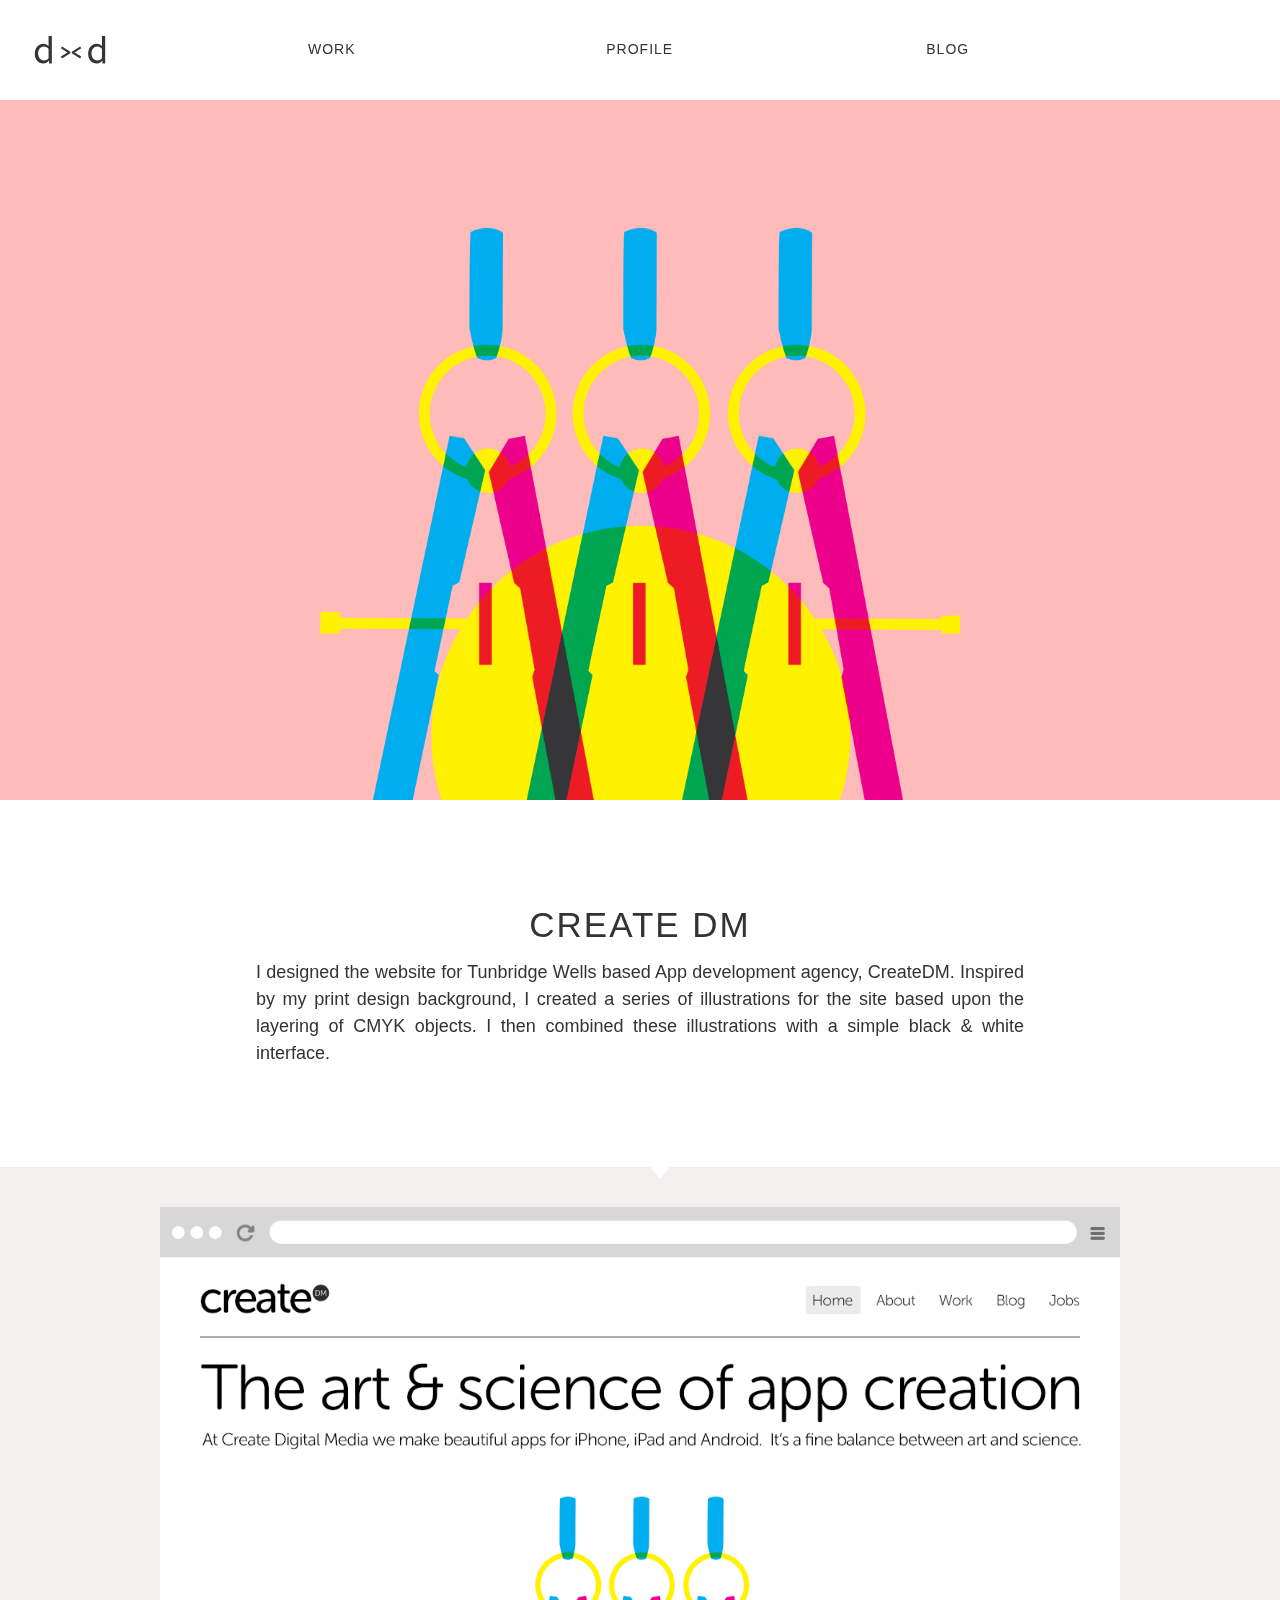
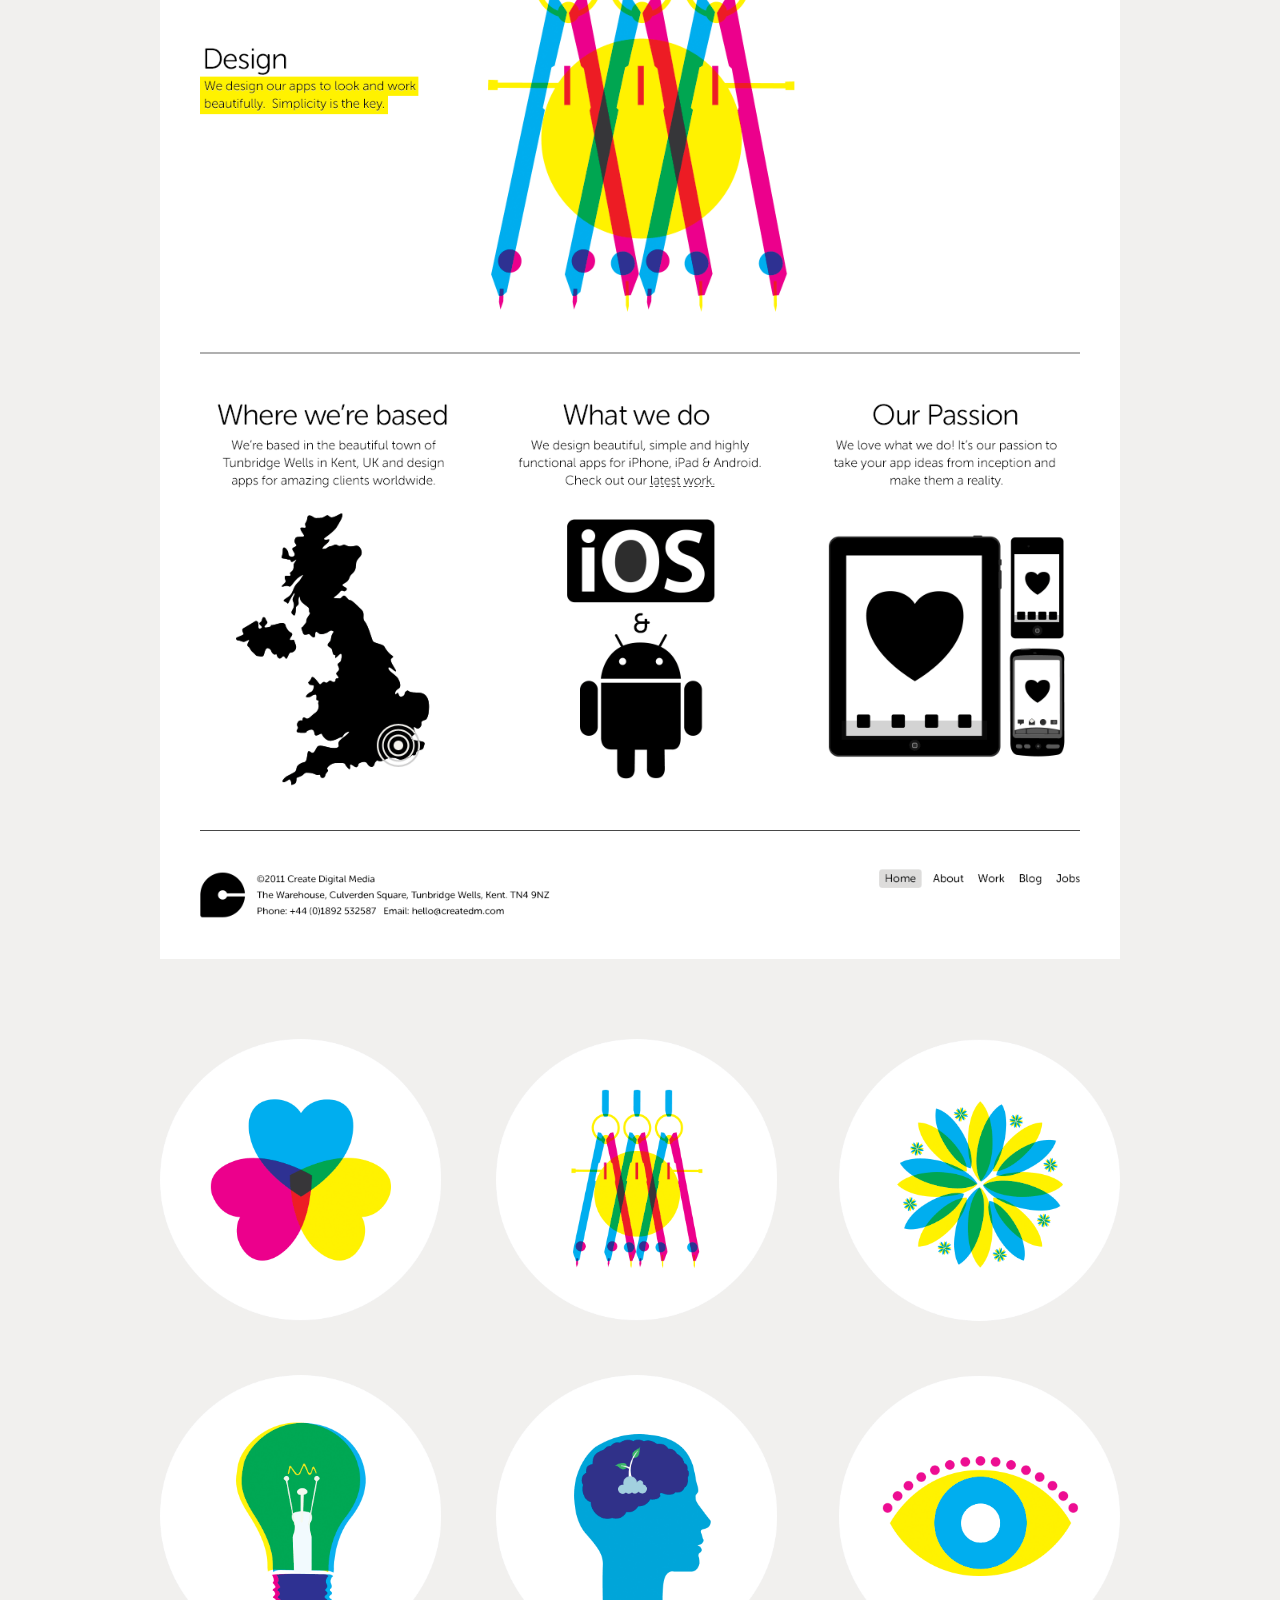
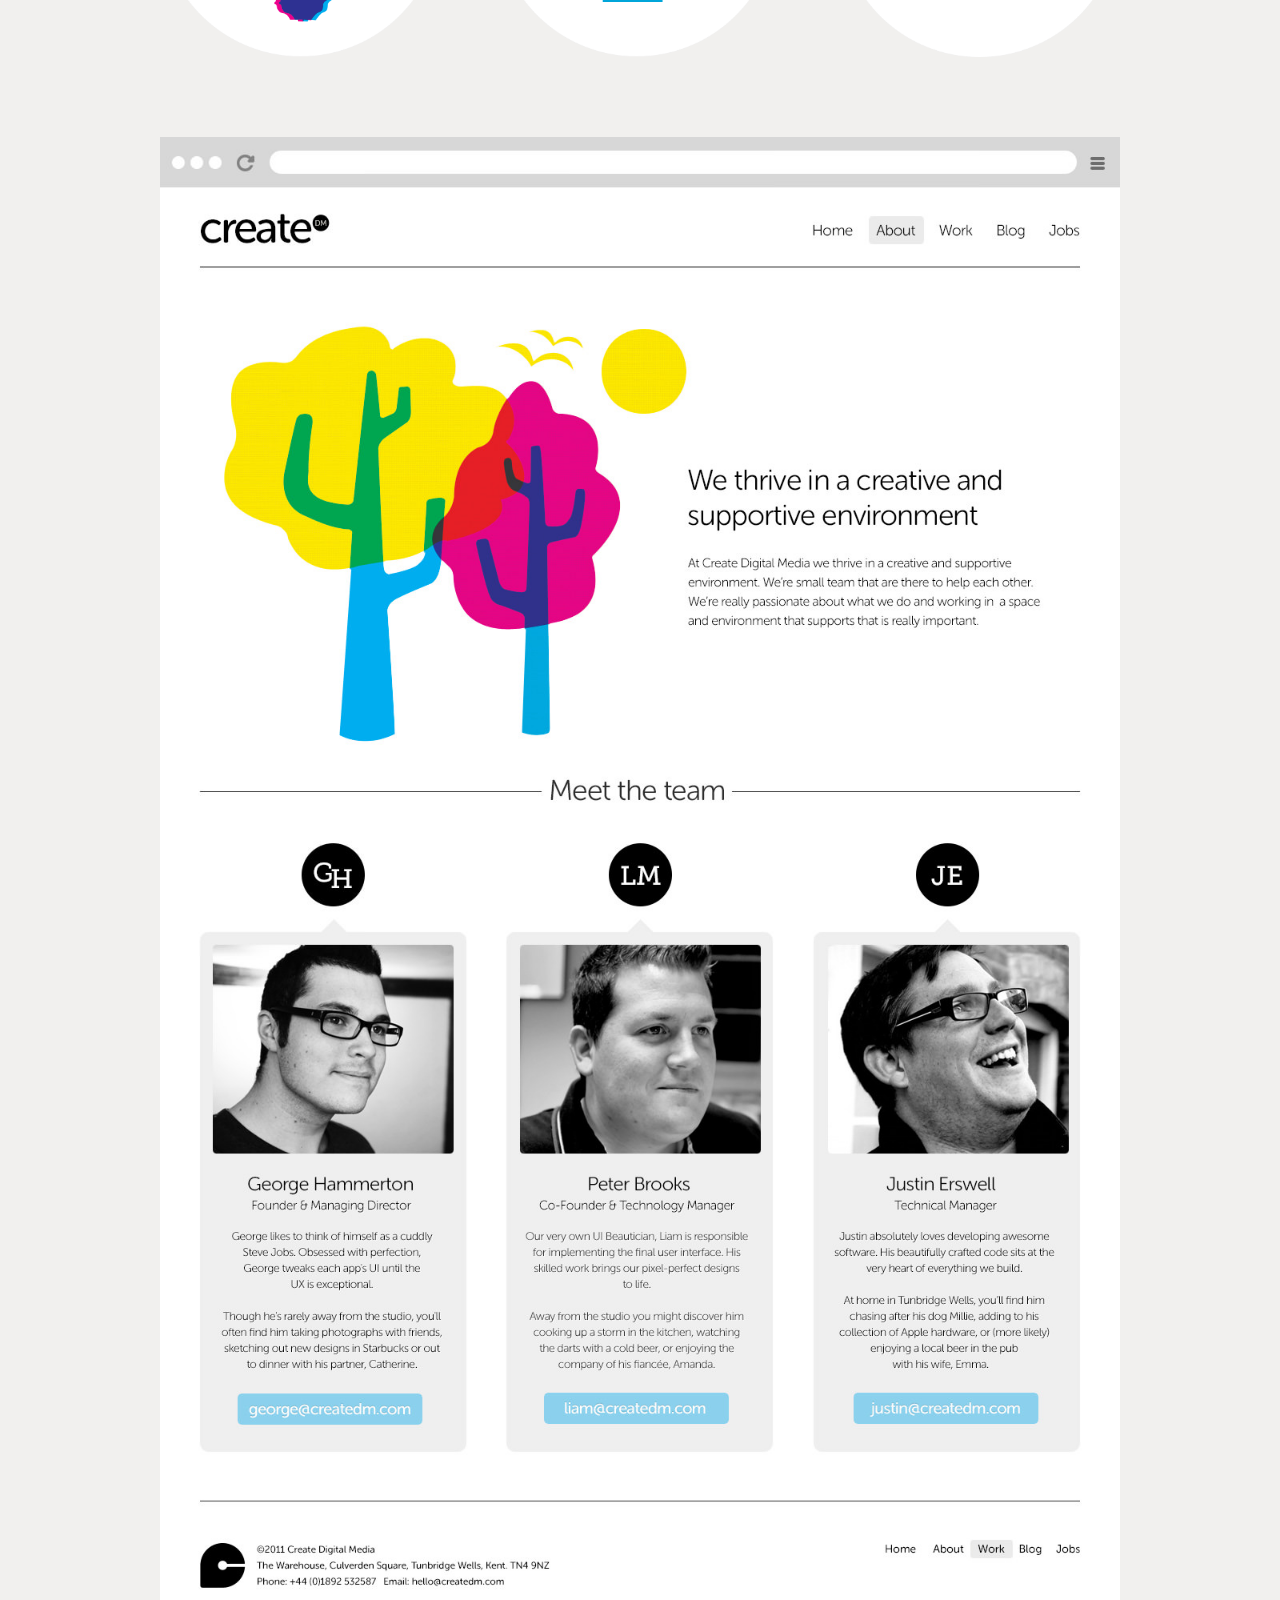
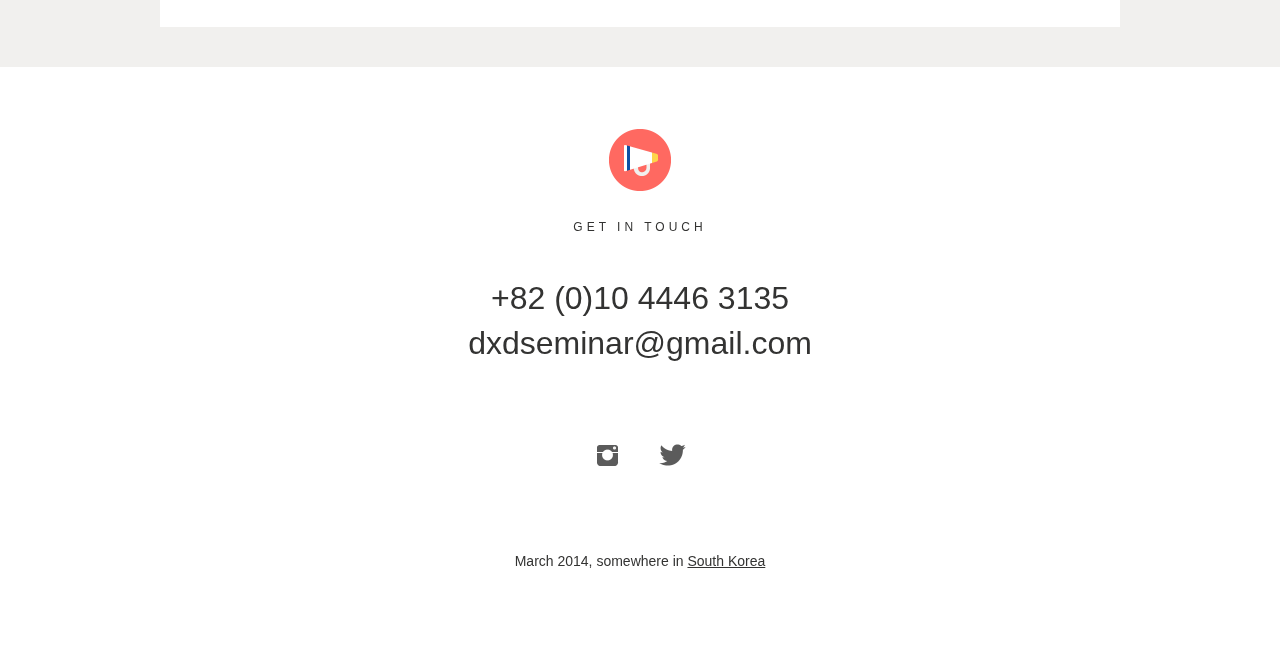
==== detail.html @ a5a064b5 "디테일 페이지, 사이드메뉴 오픈 상태에서 스크롤되는 문제해결" ====
<!DOCTYPE html>
<!--[if lt IE 7]>
<html class="no-js lt-ie9 lt-ie8 lt-ie7">
<![endif]-->
<!--[if IE 7]>
<html class="no-js lt-ie9 lt-ie8">
<![endif]-->
<!--[if IE 8]>
<html class="no-js lt-ie9">
<![endif]-->
<!--[if gt IE 8]><!-->
<html class="no-js">
<!--<![endif]-->
<head>
    <meta charset="utf-8">
    <meta http-equiv="X-UA-Compatible" content="IE=edge">
    <title>dxd - example</title>
    <meta name="description" content="dxd 세미나에서 제공하는 예제"/>
    <meta name="viewport" content="width=device-width, initial-scale=1">

    <!-- Place favicon.ico and apple-touch-icon.png in the root directory -->

    <link rel="stylesheet" href="css/normalize.css">
    <link rel="stylesheet" href="css/reset.css">
    <link rel="stylesheet" href="css/main.css">
    <script src="js/vendor/modernizr-2.6.2.min.js"></script>
</head>
<body id="show-aside">
<!--[if lt IE 7]>
<p class="browsehappy">You are using an <strong>outdated</strong> browser.
    Please <a href="http://browsehappy.com/">upgrade your browser</a> to improve your experience.</p>
<![endif]-->

<aside class="x-major">
    <ul>
        <li class="x-align-middle">
            <a href="index.html" class="x-align-block">home</a>
        </li>
        <li class="x-align-middle">
            <a href="index.html#x-work" class="x-align-block">work</a>
        </li>
        <li class="x-align-middle">
            <a href="index.html#x-profile" class="x-align-block">profile</a>
        </li>
        <li class="x-align-middle">
            <a href="https://www.facebook.com/dxdseminar" target="_blank" class="x-align-block">blog</a>
        </li>
    </ul>
</aside>

<main class="x-major">
    <a href="#hide-aside" class="x-hide-aside"></a>
    <!-- Lier, 2014. 6. 24. 오전 11:55
        어플리케이에서 최상단 레벨의 네비게이션(WORK, PROFILE, JOURNAL)과 로고를 포함하고 있는 메이저 헤더입니다.
        네비게이션이 컴퓨터와 모바일 환경에서 크게 서로다른 형태를 가지고 있으므로 초기에 분할하는 것이 옳다고 판단하여
        x-com, x-mobile 클래스로 두 조건을 분기하여 각각 구성하였습니다.
    -->
    <header class="x-major x-bg-white">
        <!-- Lier, 2014. 6. 24. 오후 12:01
            -------------------------------
            LOGO | WORK | PROFILE | JOURNAL
            -------------------------------
        -->
        <div class="x-com">
            <h1 class="x-logo-wrap">
                <a href="index.html" class="x-icon x-logo ir">home</a>
            </h1>
            <nav>
                <ul class="clearfix">
                    <li class="x-align-middle">
                        <a href="index.html#x-work" class="x-align-block">work</a>
                    </li>
                    <li class="x-align-middle">
                        <a href="index.html#x-profile" class="x-align-block">profile</a>
                    </li>
                    <li class="x-align-middle">
                        <a href="https://www.facebook.com/dxdseminar" target="_blank" class="x-align-block">blog</a>
                    </li>
                </ul>
            </nav>
        </div>
        <!-- Lier, 2014. 6. 24. 오후 12:01
            ------------------------
                       LOGO
             ------------------------
             WORK | PROFILE | JOURNAL
        -->
        <div class="x-mobile">
            <h1 class="x-logo-wrap">
                <a href="index.html#show-aside" class="x-icon x-logo ir"></a>
            </h1>
            <nav>
                <ul class="clearfix">
                    <li class="x-align-middle">
                        <a href="index.html#x-work" class="x-align-block">work</a>
                    </li>
                    <li class="x-align-middle">
                        <a href="index.html#x-profile" class="x-align-block">profile</a>
                    </li>
                    <li class="x-align-middle">
                        <a href="https://www.facebook.com/dxdseminar" target="_blank" class="x-align-block">blog</a>
                    </li>
                </ul>
            </nav>
        </div>
    </header>

    <section class="x-major x-work-detail">
        <header class="x-bg-white">
            <div class="x-identity x-bg-pink">
                <img src="img/1.gif"/>
            </div>
            <dl>
                <dt>
                    create dm
                </dt>
                <dd>
                    I designed the website for Tunbridge Wells based App development agency, CreateDM. Inspired by my
                    print
                    design background, I created a series of illustrations for the site based upon the layering of CMYK
                    objects. I then combined these illustrations with a simple black & white interface.
                </dd>
            </dl>
        </header>
        <article class="x-bg-silver">
            <i class="x-arrow"></i>
            <ul>
                <li>
                    <img src="img/2.gif"/>
                </li>
                <li>
                    <img src="img/3.gif"/>
                </li>
                <li>
                    <img src="img/4.jpg"/>
                </li>
            </ul>
        </article>
    </section>

    <!-- Lier, 2014. 6. 24. 오전 11:56
        작성자의 연락처 또는 소셜서비스 등의 정보를 담고 있는 메이저 푸터입니다.
    -->
    <footer class="x-major x-bg-white">
        <div class="x-container">
            <h2 class="x-symbol">
                <i class="x-icon"></i>
                <div class="x-title">get in touch</div>
            </h2>
            <address>
                <ul>
                    <li>
                        <div>+82 (0)10 4446 3135</div>
                        <div>dxdseminar@gmail.com</div>
                    </li>
                    <li>
                        <a href="https://www.facebook.com/dxdseminar" target="_blank">
                            <i class="x-icon x-twitter"></i>
                        </a>
                        <a href="http://instagram.com/dxd_seminar" target="_blank">
                            <i class="x-icon x-instagram"></i>
                        </a>
                    </li>
                    <li>March 2014, somewhere in <u>South Korea</u></li>
                </ul>
            </address>
        </div>
    </footer>
</main>

<script src="//ajax.googleapis.com/ajax/libs/jquery/1.10.2/jquery.min.js"></script>
<script>window.jQuery || document.write('<script src="js/vendor/jquery-1.10.2.min.js"><\/script>')</script>
<script src="js/plugins.js"></script>
<script src="js/main.js"></script>

<!-- Google Analytics: change UA-XXXXX-X to be your site's ID. -->
<script>
    (function (b, o, i, l, e, r) {
        b.GoogleAnalyticsObject = l;
        b[l] || (b[l] =
                function () {
                    (b[l].q = b[l].q || []).push(arguments)
                });
        b[l].l = +new Date;
        e = o.createElement(i);
        r = o.getElementsByTagName(i)[0];
        e.src = '//www.google-analytics.com/analytics.js';
        r.parentNode.insertBefore(e, r)
    }(window, document, 'script', 'ga'));
    ga('create', 'UA-XXXXX-X');
    ga('send', 'pageview');
</script>
</body>
</html>
---- css/main.css ----
/*! HTML5 Boilerplate v4.3.0 | MIT License | http://h5bp.com/ */

/*
 * What follows is the result of much research on cross-browser styling.
 * Credit left inline and big thanks to Nicolas Gallagher, Jonathan Neal,
 * Kroc Camen, and the H5BP dev community and team.
 */

/* ==========================================================================
   Base styles: opinionated defaults
   ========================================================================== */

html,
button,
input,
select,
textarea {
    color: #222;
}

html {
    font-size: 1em;
    line-height: 1.4;
}

/*
 * Remove text-shadow in selection highlight: h5bp.com/i
 * These selection rule sets have to be separate.
 * Customize the background color to match your design.
 */

::-moz-selection {
    background: #b3d4fc;
    text-shadow: none;
}

::selection {
    background: #b3d4fc;
    text-shadow: none;
}

/*
 * A better looking default horizontal rule
 */

hr {
    display: block;
    height: 1px;
    border: 0;
    border-top: 1px solid #ccc;
    margin: 1em 0;
    padding: 0;
}

/*
 * Remove the gap between images, videos, audio and canvas and the bottom of
 * their containers: h5bp.com/i/440
 */

audio,
canvas,
img,
video {
    vertical-align: middle;
}

/*
 * Remove default fieldset styles.
 */

fieldset {
    border: 0;
    margin: 0;
    padding: 0;
}

/*
 * Allow only vertical resizing of textareas.
 */

textarea {
    resize: vertical;
}

/* ==========================================================================
   Browse Happy prompt
   ========================================================================== */

.browsehappy {
    margin: 0.2em 0;
    background: #ccc;
    color: #000;
    padding: 0.2em 0;
}

/* Lier, 2014. 6. 20. 오전 12:02 ==============================================
    기본 설정
   ========================================================================== */

/* a 요소는 기본적으로 href 속성이 존재할 경우 밑줄이 나타나도록 되어있습니다. 해당 어플리케이션에서는
   전역적으로 링크에 밑줄을 사용하지 않기 때문에 제거합니다. - Lier, 2014. 6. 23. 오후 5:19 */

a {
    text-decoration: none;
}

/* body 요소는 브라우저 화면에 보이는 모든 요소들의 부모이므로 이곳에 등록된 스타일들은 하위요소에서 새로
   정의하지 않을 경우 기본적으로 사용될 수 있습니다. 모든 시각적으로 드러나는 요소들에 기본값을 지정하고
   싶다면 body 요소에 등록하세요. - Lier, 2014. 6. 23. 오후 5:21 */

body {
    color: rgba(51, 51, 50, 1);
    font-family: Helvetica, Helvetica Neue, Arial, sans-serif;
    font-size: 14px;
    word-wrap: break-word;
}

/* Lier, 2014. 6. 20. 오전 12:02 ==============================================
    주요 요소들
   ========================================================================== */

/* 해당 어플리케이션에서는 모바일과 컴퓨터에서 서로 판이하게 다른 형태를 x-com, x-mobile 클래스로 구분하고
   있습니다. x-com 클래스를 숨기는 이유는 해당 어플리케이션은 모바일 퍼스트 형태로 만들어지기 때문에 컴퓨터에서
   보여질 수 있는 요소를 우선 차단하여 숨깁니다. - Lier, 2014. 6. 23. 오후 5:07 */

.x-com {
    display: none;
}

.x-mobile {
    display: block;
}

/* 어플리케이션 내에서 사용되는 주요 배경 색상과 그에 걸맞는 텍스트 색상을 클래스 형태로 작성합니다. 이와같이
   코드 내에서 지속적으로 동일하게 나오는 스타일들은 클래스로 묶어두는 것이 편리합니다. - Lier, 2014. 6. 23. 오후 5:05 */

.x-bg-white {
    color: rgba(51, 51, 50, 1);
    background-color: white;
}

.x-bg-silver {
    color: rgba(51, 51, 50, 1);
    background-color: rgb(241, 240, 238);
}

.x-bg-blue {
    color: white;
    background-color: rgba(19, 82, 162, 1);
}

.x-bg-pink {
    background-color: rgba(255, 187, 185, 1);
}

/* 아이콘을 구성하는데 필요한 기본적인 스타일을 지정합니다. - Lier, 2014. 6. 24. 오후 12:21 */

.x-icon {
    display: inline-block;
    background-repeat: no-repeat;
    background-position: center;
    background-size: cover;
}

/* x-align-middle 클래스는 vertical-align 속성이 블럭요소에서도 정상적으로 동작할 수 있도록 돕습니다.
   우선 수직으로 가운데 정렬하고 싶은 요소의 부모에 x-align-middle 클래스를 삽입하고 정렬이 필요한 요소에
   x-align-block 클래스를 삽입합니다. 작동원리는 블럭요소의 :before 영역을 인라인요소의 :before 영역과
   동일하게 맞추는 방식입니다. - Lier, 2014. 6. 20. 오전 1:03 */

.x-align-middle {
    display: inline-block;
}

.x-align-middle:before {
    width: 0;
    height: 100%;
    content: '';
    vertical-align: middle;
    display: inline-block;
    margin-left: -0.25em;
}

.x-align-block {
    display: inline-block;
    vertical-align: middle;
}

/* Lier, 2014. 6. 20. 오전 12:02 ==============================================
   메이저 헤더
   ========================================================================== */

/* 로고나 메뉴 스타일과 같이 메이저 헤더에서 웹과 모바일의 구분없이 공통적으로 사용될 수 있는 스타일들을
   우선적으로 지정합니다. - Lier, 2014. 6. 20. 오후 3:05 */

header.x-major .x-logo-wrap,
header.x-major nav ul li {
    text-align: center;
}

header.x-major .x-logo-wrap .x-logo.x-icon {
    width: 100px;
    height: 100px;
    background-image: url("logo.svg");
}

header.x-major nav ul li {
    float: left;
    width: 33.3%;
}

/* 지정된 transition 속성은 다른 스테이트에서 현재 스테이트로 넘어오는 시점에서 실행됩니다. 무슨 말인지
   모르겠다면 일단 아래의 두 값을 바꿔보면서 마우스를 올렸다 내려보세요. - Lier, 2014. 6. 23. 오후 6:52 */

header.x-major nav ul li a {
    color: rgba(51, 51, 50, 1);
    letter-spacing: 1px;
    text-transform: uppercase;
    transition: all 0.3s ease-in;
}

header.x-major nav ul li a:hover {
    color: rgba(51, 51, 50, 0.4);
    transition: all 0.2s ease-out;
}

/* 메이저 헤더의 속성을 분기하여 컴퓨터 브라우저에서 보여지는 상황에서의 스타일을 지정합니다. 부모요소 중에
   x-com 클래스가 존재하는 요소에 대해서만 아래의 스타일이 적용됩니다. - Lier, 2014. 6. 20. 오후 3:05 */

header.x-major .x-com .x-logo-wrap {
    left: 20px;
    position: fixed;
    z-index: 1;
}

header.x-major .x-com nav {
    height: 100px;
    max-width: 925px;
    margin: 0 auto;
}

header.x-major .x-com nav ul,
header.x-major .x-com nav ul li {
    height: inherit;
}

/* 메이저 헤더의 속성을 분기하여 모바일 브라우저에서 보여지는 상황에서의 스타일을 지정합니다. 부모요소 중에
   x-mobile 클래스가 존재하는 요소에 대해서만 아래의 스타일이 적용됩니다. - Lier, 2014. 6. 23. 오후 7:01 */

header.x-major .x-mobile .x-logo-wrap {
    border-bottom: 1px solid rgba(0, 0, 0, 0.05)
}

header.x-major .x-mobile nav ul li {
    height: 50px;
}

header.x-major .x-mobile nav ul li a {
    font-size: 11px;
}

/* Lier, 2014. 6. 24. 오후 12:13 ==============================================
   메이저 섹션 >> 큐레이션
   ========================================================================== */

/* 섹션 내부에서 공통적으로 사용되는 요소들의 스타일을 지정합니다. - Lier, 2014. 6. 24. 오후 12:24 */

section.x-major .x-container {
    padding: 20px;
}

section.x-major .x-symbol,
section.x-major .x-link-wrap {
    text-align: center;
}

section.x-major .x-symbol .x-title {
    font-size: 12px;
    font-weight: normal;
    letter-spacing: 4px;
    text-transform: uppercase;
}

section.x-major .x-symbol .x-icon {
    width: 106px;
    height: 106px;
}

section.x-major .x-link-wrap {
    height: 90px;
}

section.x-major .x-link-wrap a {
    width: 224px;
    display: inline-block;
    padding: 20px 0;
    color: rgba(51, 51, 50, 1);
    text-transform: uppercase;
    border: 1px solid rgba(51, 51, 51, 1);
    background: transparent;
    box-shadow: 4px 4px 0px 0px rgba(51, 51, 50, 1);
    transition: all 0.1s cubic-bezier(0, 0, 0.25, 1);
}

section.x-major .x-link-wrap a:hover {
    margin: 4px 0 0 4px;
    border: 1px solid rgba(51, 51, 50, 0.5);
    box-shadow: 0px 0px 0px 0px rgba(51, 51, 50, 1);
    opacity: 0.5;
    transition: all 0.1s cubic-bezier(0, 0, 0.25, 1);
}

section.x-major .x-bg-blue .x-link-wrap a {
    color: rgba(255, 255, 255, 1);
    border: 1px solid rgba(255, 255, 255, 1);
    box-shadow: 4px 4px 0px 0px rgba(255, 255, 255, 1);
}

section.x-major .x-bg-blue .x-link-wrap a:hover {
    box-shadow: 0px 0px 0px 0px rgba(255, 255, 255, 1);
}

/* x-profile 클래스로 분기되는 article 요소와 그 하위 요소들의 스타일을 지정합니다. - Lier, 2014. 6. 24. 오후 12:24 */

section.x-major article#x-profile .x-symbol .x-icon {
    background-image: url('symbol-profile.svg');
}

section.x-major article#x-profile .x-margin {
    max-width: 600px;
    margin: 0 auto;
}

section.x-major article#x-profile .x-text,
section.x-major article#x-profile .x-ps,
section.x-major .x-link-wrap {
    margin-top: 40px;
}

section.x-major article#x-profile .x-text {
    font-size: 24px;
}

section.x-major article#x-profile .x-ps {
    font-weight: 300;
}

/* x-work 클래스로 분기되는 article 요소와 그 하위 요소들의 스타일을 지정합니다. - Lier, 2014. 6. 24. 오후 12:58 */

section.x-major article#x-work .x-symbol .x-icon {
    background-image: url('symbol-work.svg');
}

section.x-major article#x-work ul {
    margin-top: 40px;
}

section.x-major article#x-work ul li {
    padding: 5px;
    position: relative;
    box-sizing: border-box;
}

/* 반응형 웹에서 이미지 사이즈가 브라우저 크기에 따라 비율에 맞춰 자유자재로 변하게 하기 위해서는 아래와 같은
   스타일 정의가 필요합니다. - Lier, 2014. 6. 23. 오후 5:26 */

section.x-major article#x-work ul li img {
    width: 100%;
    height: 100%;
}

section.x-major article#x-work ul li .x-info-wrap {
    top: 0;
    left: 0;
    width: 100%;
    height: 100%;
    position: absolute;
    color: rgba(51, 51, 50, 1);
    text-align: center;
    background-color: rgba(255, 255, 255, 0.8);
    opacity: 0;
    transition: all 0.2s linear;
}

section.x-major article#x-work ul li:hover .x-info-wrap {
    opacity: 1;
    transition: all 0.2s linear;
}

section.x-major article#x-work ul li .x-info-wrap .x-info h1 {
    font-size: 16px;
    font-weight: normal;
}

section.x-major article#x-work ul li .x-info-wrap .x-info .x-circle {
    width: 8px;
    height: 8px;
    margin: 4px auto 6px auto;
    border-radius: 100%;
    border: 3px solid rgba(51, 51, 50, 1);
}

section.x-major article#x-work ul li .x-info-wrap .x-info .x-tags {
    font-size: 14px;
    font-weight: 300;
}

/* Lier, 2014. 6. 28. 오후 6:03 ==============================================
   메이저 섹션 >> 디테일
   ========================================================================== */

section.x-major.x-work-detail > header .x-identity {
    padding-top: 10%;
    text-align: center;
}

section.x-major.x-work-detail header .x-identity img {
    width: 50%;
    max-width: 640px;
}

section.x-major.x-work-detail header dl {
    padding: 20px;
    margin: 0 auto;
    text-align: center;
}

section.x-major.x-work-detail header dl dt {
    padding: 0 0 10px 0;
    font-size: 20px;
    font-weight: 300;
    letter-spacing: 2px;
    text-transform: uppercase;
}

section.x-major.x-work-detail header dl dd {
    font-size: 13px;
    line-height: 1.5;
    text-align: justify;
}

section.x-major.x-work-detail article {
    position: relative;
    text-align: center;
}

section.x-major.x-work-detail article .x-arrow {
    top: 0;
    left: 50%;
    width: 0;
    height: 0;
    margin-left: 10px;
    position: absolute;
    border-style: solid;
    border-width: 12px 10px 0 10px;
    border-color: white transparent transparent transparent;
}

section.x-major.x-work-detail article ul li {
    padding: 40px 20px;
}

section.x-major.x-work-detail article ul li img {
    width: 100%;
    max-width: 960px;
}

/* Lier, 2014. 6. 20. 오전 12:02 ==============================================
   메이저 푸터
   ========================================================================== */

footer.x-major {
    float: left;
    width: 100%;
    padding: 40px 0;
}

/* 메이저 푸터의 심볼마크 스타일을 지정합니다. 본문 컨테이너의 심볼마크와 동일한 스타일을 가지고 있지만 서로
   분리하여 관리하는 것이 유지보수에 좋습니다. - Lier, 2014. 6. 24. 오전 11:36 */

footer.x-major .x-symbol {
    display: block;
    margin-bottom: 40px;
    text-align: center;
}

footer.x-major .x-symbol .x-title {
    font-size: 12px;
    font-weight: normal;
    letter-spacing: 4px;
    text-transform: uppercase;
}

footer.x-major .x-symbol .x-icon {
    width: 106px;
    height: 106px;
    background-image: url('ico_contant@2x.png');
}

/* 메이저 푸터의 작성자 정보를 표현할 스타일일 지정합니다. - Lier, 2014. 6. 24. 오전 11:43 */

footer.x-major address ul li {
    text-align: center;
    font-style: normal;
    margin-bottom: 60px;
}

footer.x-major address ul li:first-child {
    font-size: 32px;
}

footer.x-major address ul li:last-child {
    font-size: 14px;
    font-weight: 300;
}

/* 아이콘 버튼을 스프라이트를 활용하여 배치합니다. 이미지 스프라이트를 활용하면 서버에 자원을 요청하는
   횟수가 줄어 좀 더 빠른 속도로 로딩이 가능하고 유지보수에 좋습니다. - Lier, 2014. 6. 24. 오전 11:48 */

footer.x-major address ul li .x-twitter,
footer.x-major address ul li .x-instagram {
    width: 61px;
    height: 61px;
    background-image: url("ico_social@2x.png");
    background-size: 122px 61px;
    opacity: 0.8;
    transition: all 0.2s ease-in;
}

footer.x-major address ul li .x-twitter:hover,
footer.x-major address ul li .x-instagram:hover {
    opacity: 1;
    transition: all 0.3s ease-in;
}

footer.x-major address ul li .x-twitter {
    background-position: left;
}

footer.x-major address ul li .x-instagram {
    background-position: right;
}

/* Lier, 2014. 6. 24. 오후 2:30 ==============================================
   메이저 사이드
   ========================================================================== */

body#show-aside aside.x-major {
    width: 70%;
    height: 100%;
    position: fixed;
    background-color: rgba(51, 51, 50, 1);
}

body#show-aside aside.x-major ul li {
    width: 100%;
    height: 100px;
    text-align: center;
    border-bottom: 1px solid rgba(255, 255, 255, 0.3);
}

body#show-aside aside.x-major ul li a {
    color: white;
    text-transform: uppercase;
}

/* aside 요소를 효과적으로 표현하기 위해 main 요소를 사용합니다. 기본적으로는 비주얼적으로 아무런 영향을
   주지 않지만 aside 요소가 활성화 되었을 때를 대비하여 이벤트를 등록해둡니다. - Lier, 2014. 6. 24. 오후 4:07 */

body#show-aside main.x-major {
    left: 0;
    position: relative;
    transition: all 0.5s ease;
}

body#show-aside main.x-major .x-hide-aside {
    right: 0;
    width: 100%;
    height: 100%;
    position: fixed;
    background-color: rgba(0, 0, 0, 0.3);
    opacity: 0;
    z-index: -1;
    transition: all 0.5s ease;
}

/* 로고를 클릭했을 때 각 요소에서 발생하는 이벤트들을 정의합니다. 우선 main 요소를 aside 요소의 크기만큼
   좌측으로 70% 밀어내고 main 요소 안에 있는 숨김링크를 활성화합니다. - Lier, 2014. 6. 24. 오후 3:59 */

body#show-aside:target main.x-major {
    left: 70%;
    position: fixed;
    transition: all 0.5s ease;
}

body#show-aside:target main.x-major .x-hide-aside {
    width: 30%;
    opacity: 1;
    z-index: 1;
    transition: all 0.5s ease;
}

/* ==========================================================================
   Helper classes
   ========================================================================== */

/*
 * Image replacement
 */

.ir {
    background-color: transparent;
    border: 0;
    overflow: hidden;
    /* IE 6/7 fallback */
    *text-indent: -9999px;
}

.ir:before {
    content: "";
    display: block;
    width: 0;
    height: 150%;
}

/*
 * Hide from both screenreaders and browsers: h5bp.com/u
 */

.hidden {
    display: none !important;
    visibility: hidden;
}

/*
 * Hide only visually, but have it available for screenreaders: h5bp.com/v
 */

.visuallyhidden {
    border: 0;
    clip: rect(0 0 0 0);
    height: 1px;
    margin: -1px;
    overflow: hidden;
    padding: 0;
    position: absolute;
    width: 1px;
}

/*
 * Extends the .visuallyhidden class to allow the element to be focusable
 * when navigated to via the keyboard: h5bp.com/p
 */

.visuallyhidden.focusable:active,
.visuallyhidden.focusable:focus {
    clip: auto;
    height: auto;
    margin: 0;
    overflow: visible;
    position: static;
    width: auto;
}

/*
 * Hide visually and from screenreaders, but maintain layout
 */

.invisible {
    visibility: hidden;
}

/*
 * Clearfix: contain floats
 *
 * For modern browsers
 * 1. The space content is one way to avoid an Opera bug when the
 *    `contenteditable` attribute is included anywhere else in the document.
 *    Otherwise it causes space to appear at the top and bottom of elements
 *    that receive the `clearfix` class.
 * 2. The use of `table` rather than `block` is only necessary if using
 *    `:before` to contain the top-margins of child elements.
 */

.clearfix:before,
.clearfix:after {
    content: " "; /* 1 */
    display: table; /* 2 */
}

.clearfix:after {
    clear: both;
}

/*
 * For IE 6/7 only
 * Include this rule to trigger hasLayout and contain floats.
 */

.clearfix {
    *zoom: 1;
}

/* ==========================================================================
   EXAMPLE Media Queries for Responsive Design.
   These examples override the primary ('mobile first') styles.
   Modify as content requires.
   ========================================================================== */

@media only screen and (min-width: 55em) {

    /* Lier, 2014. 6. 24. 오후 1:30 ==============================================
        주요 요소들
       ========================================================================== */
    .x-com {
        display: block;
    }

    .x-mobile {
        display: none;
    }

    /* Lier, 2014. 6. 24. 오후 1:39 ==============================================
       메이저 섹션 >> 큐레이션
       ========================================================================== */
    section.x-major article#x-work ul {
        padding: 0 140px;
    }

    section.x-major article#x-work ul li {
        float: left;
        width: 50%;
    }

    /* Lier, 2014. 6. 28. 오후 6:36 ==============================================
       메이저 섹션 >> 디테일
       ========================================================================== */
    section.x-major.x-work-detail header dl {
        width: 60%;
        padding: 100px 0;
    }

    section.x-major.x-work-detail header dl dt {
        font-size: 35px;
    }

    section.x-major.x-work-detail header dl dd {
        font-size: 18px;
    }
}

@media print,
(-o-min-device-pixel-ratio: 5/4),
(-webkit-min-device-pixel-ratio: 1.25),
(min-resolution: 120dpi) {
    /* Style adjustments for high resolution devices */
}

/* ==========================================================================
   Print styles.
   Inlined to avoid required HTTP connection: h5bp.com/r
   ========================================================================== */

@media print {
    * {
        background: transparent !important;
        color: #000 !important; /* Black prints faster: h5bp.com/s */
        box-shadow: none !important;
        text-shadow: none !important;
    }

    a,
    a:visited {
        text-decoration: underline;
    }

    a[href]:after {
        content: " (" attr(href) ")";
    }

    abbr[title]:after {
        content: " (" attr(title) ")";
    }

    /*
     * Don't show links for images, or javascript/internal links
     */
    .ir a:after,
    a[href^="javascript:"]:after,
    a[href^="#"]:after {
        content: "";
    }

    pre,
    blockquote {
        border: 1px solid #999;
        page-break-inside: avoid;
    }

    thead {
        display: table-header-group; /* h5bp.com/t */
    }

    tr,
    img {
        page-break-inside: avoid;
    }

    img {
        max-width: 100% !important;
    }

    @page {
        margin: 0.5cm;
    }

    p,
    h2,
    h3 {
        orphans: 3;
        widows: 3;
    }

    h2,
    h3 {
        page-break-after: avoid;
    }
}
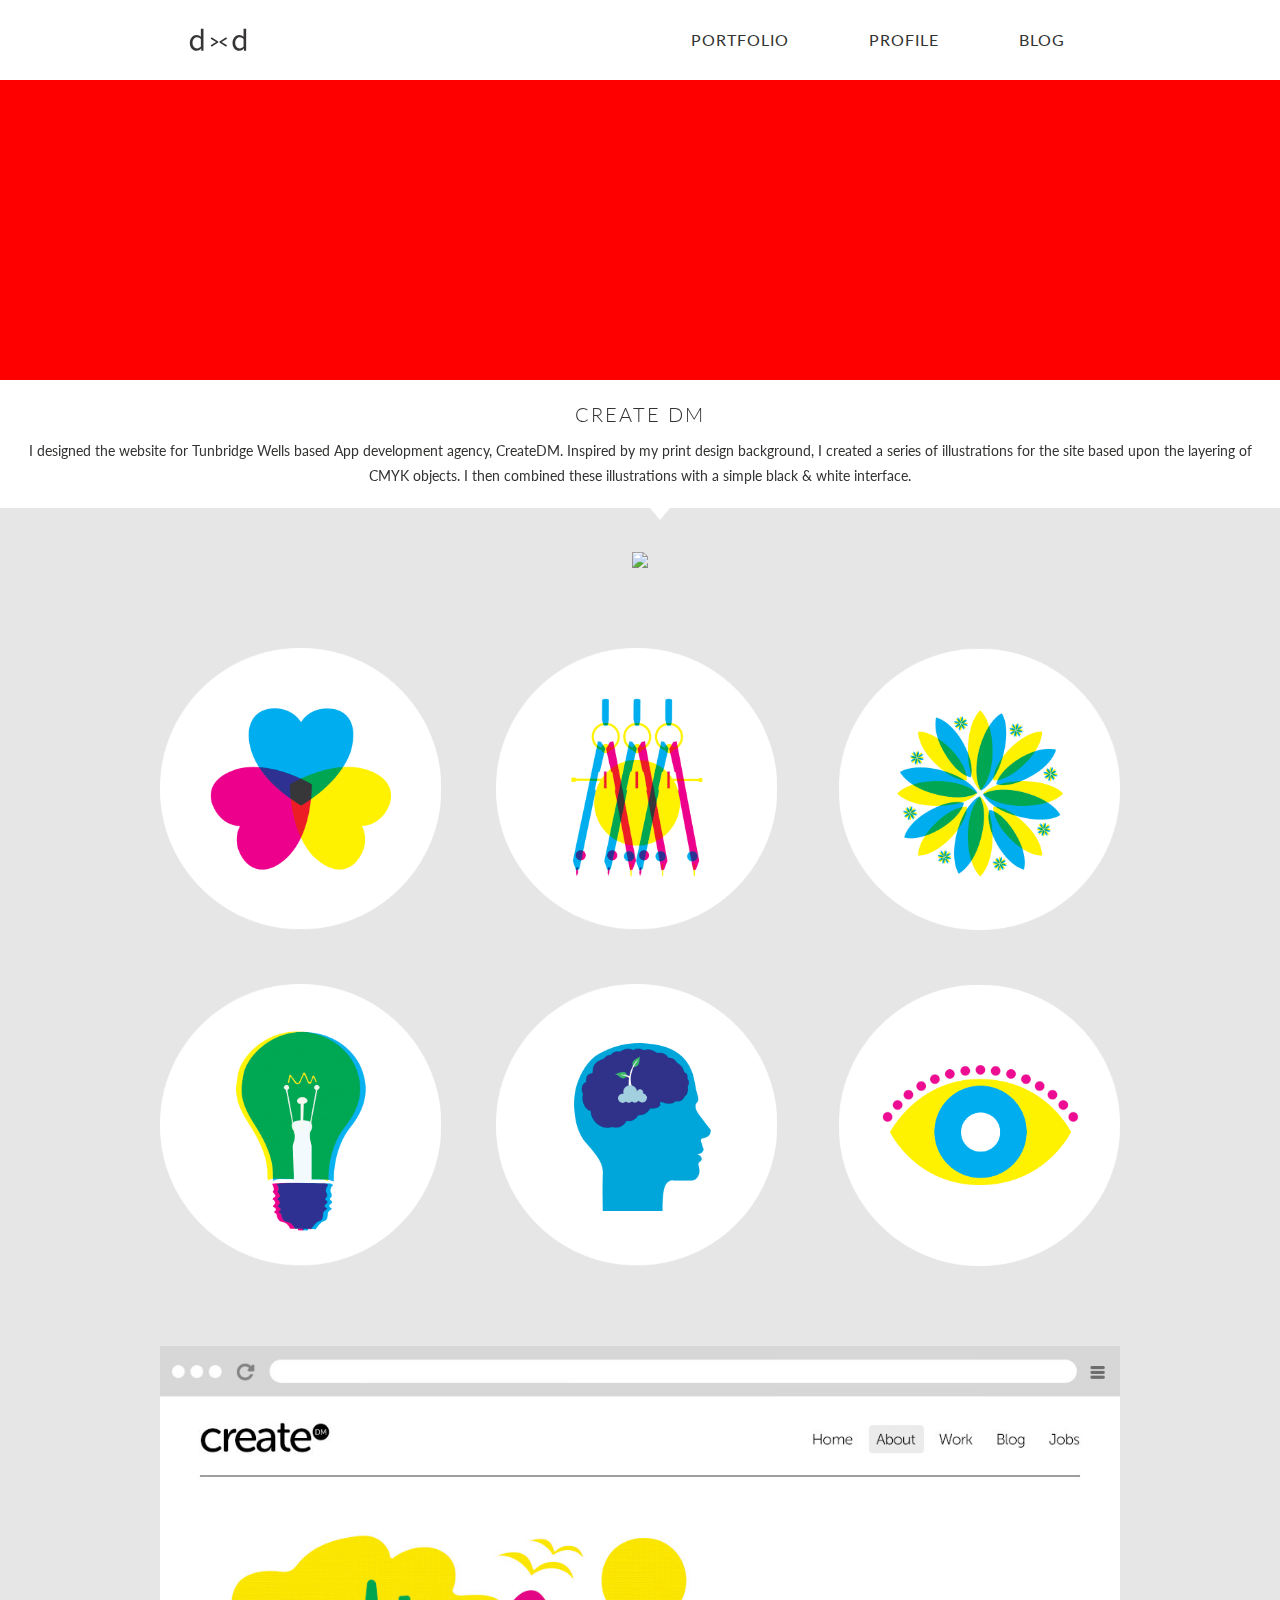
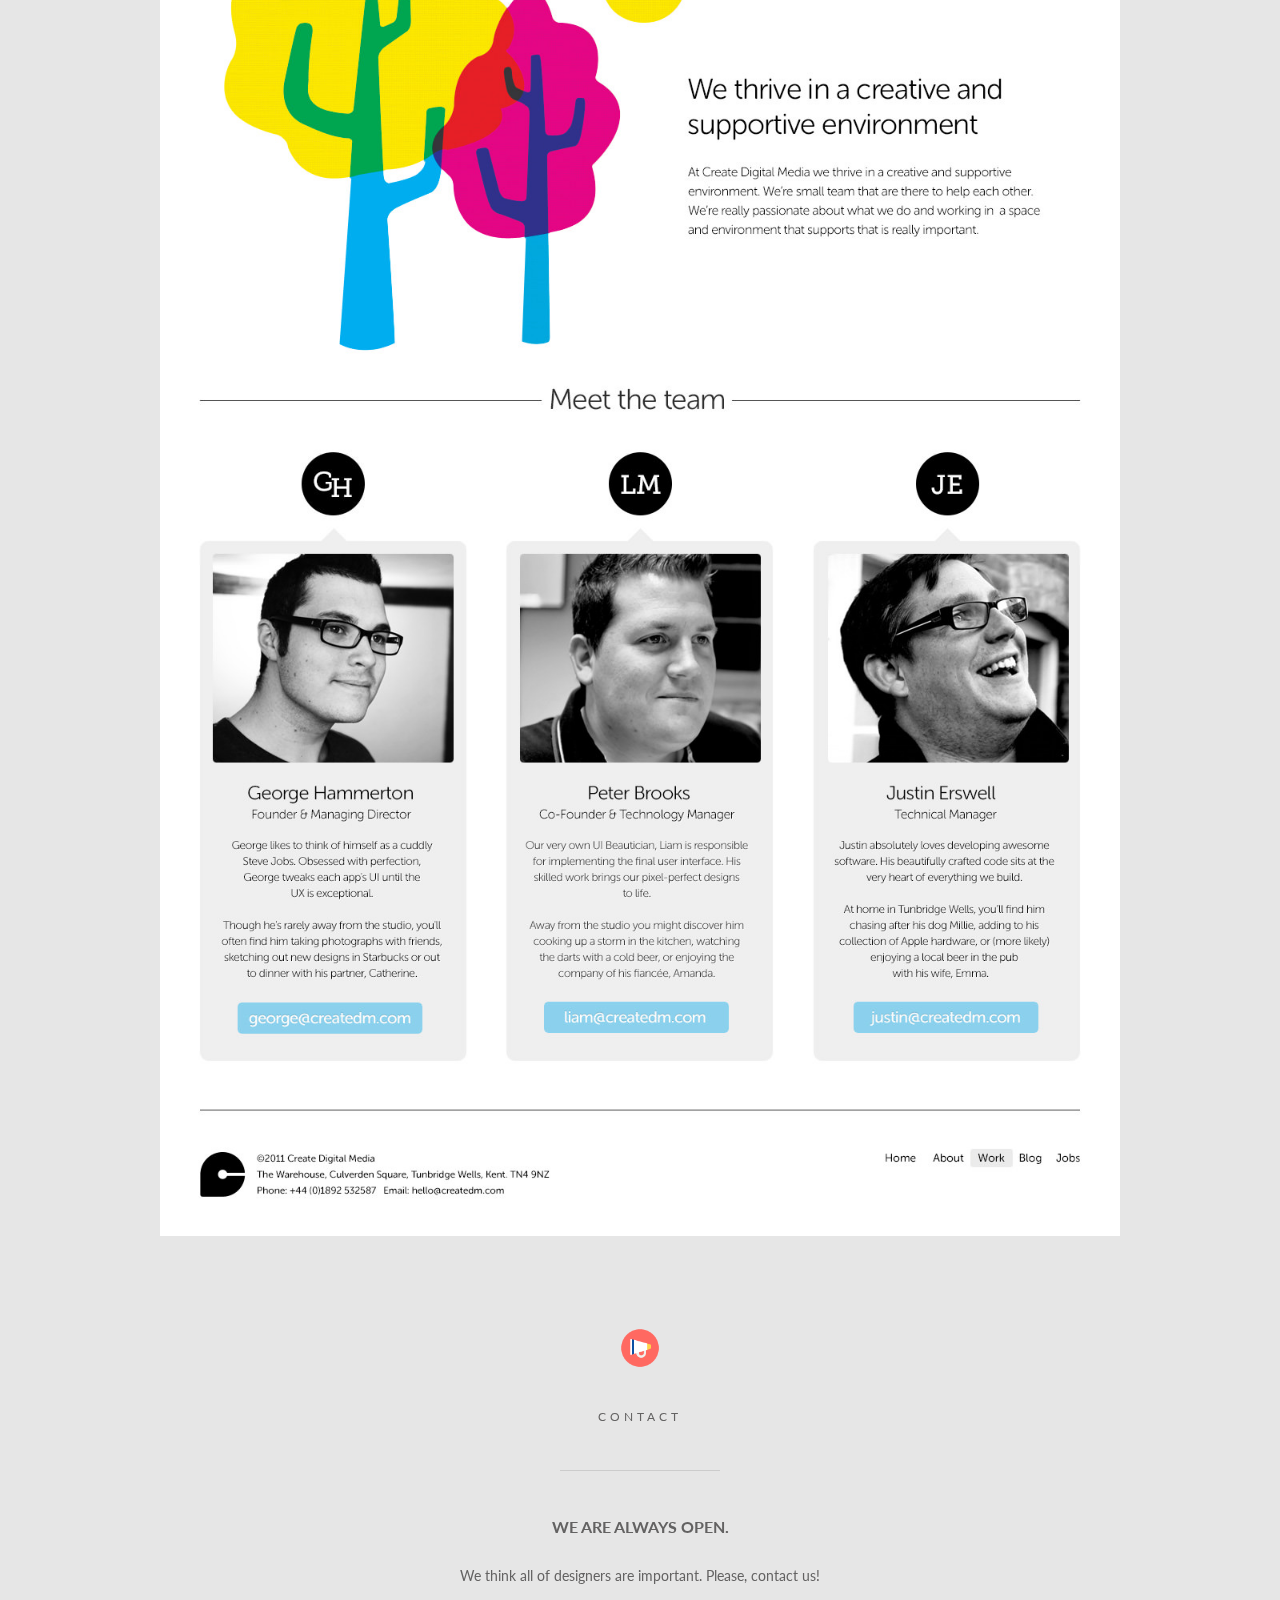
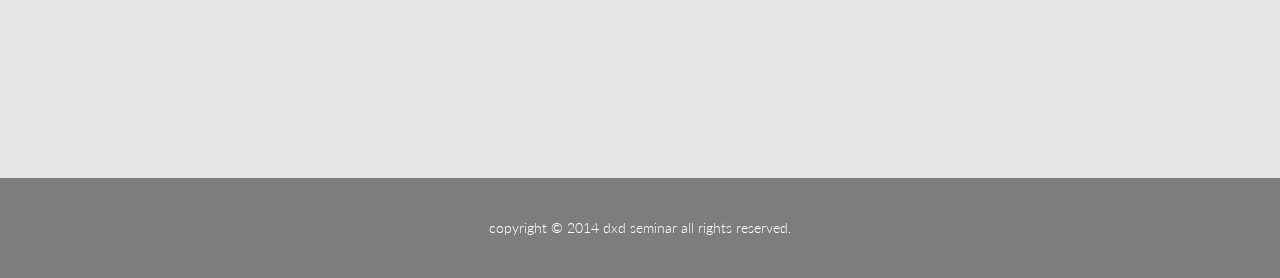
==== commit cd66b8d3: "디자인 변경" ====
--- a/detail.html
+++ b/detail.html
@@ -23,6 +23,7 @@
     <link rel="stylesheet" href="css/normalize.css">
     <link rel="stylesheet" href="css/reset.css">
     <link rel="stylesheet" href="css/main.css">
+    <link href='http://fonts.googleapis.com/css?family=Lato:300,400,700' rel='stylesheet' type='text/css'>
     <script src="js/vendor/modernizr-2.6.2.min.js"></script>
 </head>
 <body id="show-aside">
@@ -31,44 +32,55 @@
     Please <a href="http://browsehappy.com/">upgrade your browser</a> to improve your experience.</p>
 <![endif]-->
 
-<aside class="x-major">
-    <ul>
-        <li class="x-align-middle">
-            <a href="index.html" class="x-align-block">home</a>
-        </li>
-        <li class="x-align-middle">
-            <a href="index.html#x-work" class="x-align-block">work</a>
-        </li>
-        <li class="x-align-middle">
-            <a href="index.html#x-profile" class="x-align-block">profile</a>
-        </li>
-        <li class="x-align-middle">
-            <a href="https://www.facebook.com/dxdseminar" target="_blank" class="x-align-block">blog</a>
-        </li>
-    </ul>
+<aside class="x-major x-bg-white">
+    <a href="index.html"><u>go to home</u></a>
 </aside>
 
 <main class="x-major">
     <a href="#hide-aside" class="x-hide-aside"></a>
     <!-- Lier, 2014. 6. 24. 오전 11:55
-        어플리케이에서 최상단 레벨의 네비게이션(WORK, PROFILE, JOURNAL)과 로고를 포함하고 있는 메이저 헤더입니다.
+        어플리케이에서 최상단 레벨의 네비게이션(WORK, PROFILE, BLOG)과 로고를 포함하고 있는 메이저 헤더입니다.
         네비게이션이 컴퓨터와 모바일 환경에서 크게 서로다른 형태를 가지고 있으므로 초기에 분할하는 것이 옳다고 판단하여
         x-com, x-mobile 클래스로 두 조건을 분기하여 각각 구성하였습니다.
     -->
     <header class="x-major x-bg-white">
         <!-- Lier, 2014. 6. 24. 오후 12:01
-            -------------------------------
-            LOGO | WORK | PROFILE | JOURNAL
-            -------------------------------
+            ---------------------------------
+            LOGO | PORTFOLIO | PROFILE | BLOG
+            ---------------------------------
         -->
         <div class="x-com">
+            <nav>
+                <h1 class="x-logo-wrap">
+                    <a href="index.html" class="x-icon x-logo ir">home</a>
+                </h1>
+                <ul class="clearfix">
+                    <li class="x-align-middle">
+                        <a href="index.html#x-portfolio" class="x-align-block">portfolio</a>
+                    </li>
+                    <li class="x-align-middle">
+                        <a href="index.html#x-profile" class="x-align-block">profile</a>
+                    </li>
+                    <li class="x-align-middle">
+                        <a href="https://www.facebook.com/dxdseminar" target="_blank" class="x-align-block">blog</a>
+                    </li>
+                </ul>
+            </nav>
+        </div>
+        <!-- Lier, 2014. 6. 24. 오후 12:01
+            --------------------------
+                        LOGO
+            --------------------------
+            PORTFOLIO | PROFILE | BLOG
+        -->
+        <div class="x-mobile">
             <h1 class="x-logo-wrap">
-                <a href="index.html" class="x-icon x-logo ir">home</a>
+                <a href="#show-aside" class="x-icon x-logo ir"></a>
             </h1>
             <nav>
                 <ul class="clearfix">
                     <li class="x-align-middle">
-                        <a href="index.html#x-work" class="x-align-block">work</a>
+                        <a href="index.html#x-portfolio" class="x-align-block">portfolio</a>
                     </li>
                     <li class="x-align-middle">
                         <a href="index.html#x-profile" class="x-align-block">profile</a>
@@ -79,36 +91,11 @@
                 </ul>
             </nav>
         </div>
-        <!-- Lier, 2014. 6. 24. 오후 12:01
-            ------------------------
-                       LOGO
-             ------------------------
-             WORK | PROFILE | JOURNAL
-        -->
-        <div class="x-mobile">
-            <h1 class="x-logo-wrap">
-                <a href="index.html#show-aside" class="x-icon x-logo ir"></a>
-            </h1>
-            <nav>
-                <ul class="clearfix">
-                    <li class="x-align-middle">
-                        <a href="index.html#x-work" class="x-align-block">work</a>
-                    </li>
-                    <li class="x-align-middle">
-                        <a href="index.html#x-profile" class="x-align-block">profile</a>
-                    </li>
-                    <li class="x-align-middle">
-                        <a href="https://www.facebook.com/dxdseminar" target="_blank" class="x-align-block">blog</a>
-                    </li>
-                </ul>
-            </nav>
-        </div>
     </header>
 
-    <section class="x-major x-work-detail">
+    <section class="x-major x-portfolio-detail">
         <header class="x-bg-white">
-            <div class="x-identity x-bg-pink">
-                <img src="img/1.gif"/>
+            <div class="x-identity">
             </div>
             <dl>
                 <dt>
@@ -126,7 +113,7 @@
             <i class="x-arrow"></i>
             <ul>
                 <li>
-                    <img src="img/2.gif"/>
+                    <img src="img/2.png"/>
                 </li>
                 <li>
                     <img src="img/3.gif"/>
@@ -141,29 +128,49 @@
     <!-- Lier, 2014. 6. 24. 오전 11:56
         작성자의 연락처 또는 소셜서비스 등의 정보를 담고 있는 메이저 푸터입니다.
     -->
-    <footer class="x-major x-bg-white">
-        <div class="x-container">
+    <footer class="x-major">
+        <div class="x-contact x-bg-silver">
             <h2 class="x-symbol">
                 <i class="x-icon"></i>
-                <div class="x-title">get in touch</div>
+                <div class="x-title">contact</div>
             </h2>
+            <hr/>
+            <dl>
+                <dt>We are always open.</dt>
+                <dd>We think all of designers are important. Please, contact us!</dd>
+            </dl>
             <address>
                 <ul>
                     <li>
-                        <div>+82 (0)10 4446 3135</div>
-                        <div>dxdseminar@gmail.com</div>
-                    </li>
-                    <li>
                         <a href="https://www.facebook.com/dxdseminar" target="_blank">
-                            <i class="x-icon x-twitter"></i>
-                        </a>
+                            <i class="x-icon x-facebook"></i>
+                        </a>
+                    </li>
+                    <li>
                         <a href="http://instagram.com/dxd_seminar" target="_blank">
                             <i class="x-icon x-instagram"></i>
                         </a>
                     </li>
-                    <li>March 2014, somewhere in <u>South Korea</u></li>
+                    <li>
+                        <a href="http://blog.dxdseminar.com" target="_blank">
+                            <i class="x-icon x-tumblr"></i>
+                        </a>
+                    </li>
+                    <li>
+                        <a href="#" target="_blank">
+                            <i class="x-icon x-twitter"></i>
+                        </a>
+                    </li>
+                    <li>
+                        <a href="mailto:dxdseminar@gmail.com" target="_blank">
+                            <i class="x-icon x-email"></i>
+                        </a>
+                    </li>
                 </ul>
             </address>
+        </div>
+        <div class="x-copyright x-bg-gray">
+            copyright © 2014 dxd seminar all rights reserved.
         </div>
     </footer>
 </main>
--- a/css/main.css
+++ b/css/main.css
@@ -110,9 +110,11 @@
 
 body {
     color: rgba(51, 51, 50, 1);
-    font-family: Helvetica, Helvetica Neue, Arial, sans-serif;
+    font-family: 'Lato', sans-serif;
     font-size: 14px;
+    font-weight: 400;
     word-wrap: break-word;
+    padding-top: 135px;
 }
 
 /* Lier, 2014. 6. 20. 오전 12:02 ==============================================
@@ -140,17 +142,18 @@
 }
 
 .x-bg-silver {
-    color: rgba(51, 51, 50, 1);
-    background-color: rgb(241, 240, 238);
+    color: rgba(99, 98, 98, 1);
+    background-color: rgba(230, 230, 230, 1);
+}
+
+.x-bg-gray {
+    color: white;
+    background-color: rgba(125, 125, 125, 1);
 }
 
 .x-bg-blue {
     color: white;
-    background-color: rgba(19, 82, 162, 1);
-}
-
-.x-bg-pink {
-    background-color: rgba(255, 187, 185, 1);
+    background-color: rgba(99, 190, 213, 1);
 }
 
 /* 아이콘을 구성하는데 필요한 기본적인 스타일을 지정합니다. - Lier, 2014. 6. 24. 오후 12:21 */
@@ -192,20 +195,22 @@
 /* 로고나 메뉴 스타일과 같이 메이저 헤더에서 웹과 모바일의 구분없이 공통적으로 사용될 수 있는 스타일들을
    우선적으로 지정합니다. - Lier, 2014. 6. 20. 오후 3:05 */
 
+header.x-major {
+    top: 0;
+    width: 100%;
+    position: fixed;
+    z-index: 1;
+}
+
 header.x-major .x-logo-wrap,
 header.x-major nav ul li {
     text-align: center;
 }
 
 header.x-major .x-logo-wrap .x-logo.x-icon {
-    width: 100px;
-    height: 100px;
+    width: 80px;
+    height: 80px;
     background-image: url("logo.svg");
-}
-
-header.x-major nav ul li {
-    float: left;
-    width: 33.3%;
 }
 
 /* 지정된 transition 속성은 다른 스테이트에서 현재 스테이트로 넘어오는 시점에서 실행됩니다. 무슨 말인지
@@ -227,15 +232,15 @@
    x-com 클래스가 존재하는 요소에 대해서만 아래의 스타일이 적용됩니다. - Lier, 2014. 6. 20. 오후 3:05 */
 
 header.x-major .x-com .x-logo-wrap {
-    left: 20px;
-    position: fixed;
-    z-index: 1;
+    position: absolute;
 }
 
 header.x-major .x-com nav {
-    height: 100px;
+    height: 80px;
     max-width: 925px;
+    position: relative;
     margin: 0 auto;
+    text-align: right;
 }
 
 header.x-major .x-com nav ul,
@@ -243,6 +248,11 @@
     height: inherit;
 }
 
+header.x-major .x-com nav ul li {
+    font-size: 16px;
+    padding: 0 38px;
+}
+
 /* 메이저 헤더의 속성을 분기하여 모바일 브라우저에서 보여지는 상황에서의 스타일을 지정합니다. 부모요소 중에
    x-mobile 클래스가 존재하는 요소에 대해서만 아래의 스타일이 적용됩니다. - Lier, 2014. 6. 23. 오후 7:01 */
 
@@ -250,7 +260,12 @@
     border-bottom: 1px solid rgba(0, 0, 0, 0.05)
 }
 
+header.x-major .x-mobile nav {
+    text-align: center;
+}
+
 header.x-major .x-mobile nav ul li {
+    width: 31%;
     height: 50px;
 }
 
@@ -259,18 +274,25 @@
 }
 
 /* Lier, 2014. 6. 24. 오후 12:13 ==============================================
-   메이저 섹션 >> 큐레이션
+   메이저 섹션
    ========================================================================== */
 
 /* 섹션 내부에서 공통적으로 사용되는 요소들의 스타일을 지정합니다. - Lier, 2014. 6. 24. 오후 12:24 */
 
 section.x-major .x-container {
-    padding: 20px;
+    max-width: 960px;
+    padding: 44px 0 88px 0;
+    margin: 0 auto;
 }
 
 section.x-major .x-symbol,
 section.x-major .x-link-wrap {
     text-align: center;
+}
+
+section.x-major .x-symbol .x-icon {
+    width: 64px;
+    height: 64px;
 }
 
 section.x-major .x-symbol .x-title {
@@ -278,83 +300,75 @@
     font-weight: normal;
     letter-spacing: 4px;
     text-transform: uppercase;
-}
-
-section.x-major .x-symbol .x-icon {
-    width: 106px;
-    height: 106px;
-}
-
-section.x-major .x-link-wrap {
-    height: 90px;
-}
-
-section.x-major .x-link-wrap a {
-    width: 224px;
-    display: inline-block;
-    padding: 20px 0;
-    color: rgba(51, 51, 50, 1);
-    text-transform: uppercase;
-    border: 1px solid rgba(51, 51, 51, 1);
-    background: transparent;
-    box-shadow: 4px 4px 0px 0px rgba(51, 51, 50, 1);
-    transition: all 0.1s cubic-bezier(0, 0, 0.25, 1);
-}
-
-section.x-major .x-link-wrap a:hover {
-    margin: 4px 0 0 4px;
-    border: 1px solid rgba(51, 51, 50, 0.5);
-    box-shadow: 0px 0px 0px 0px rgba(51, 51, 50, 1);
-    opacity: 0.5;
-    transition: all 0.1s cubic-bezier(0, 0, 0.25, 1);
-}
-
-section.x-major .x-bg-blue .x-link-wrap a {
-    color: rgba(255, 255, 255, 1);
-    border: 1px solid rgba(255, 255, 255, 1);
-    box-shadow: 4px 4px 0px 0px rgba(255, 255, 255, 1);
-}
-
-section.x-major .x-bg-blue .x-link-wrap a:hover {
-    box-shadow: 0px 0px 0px 0px rgba(255, 255, 255, 1);
-}
-
-/* x-profile 클래스로 분기되는 article 요소와 그 하위 요소들의 스타일을 지정합니다. - Lier, 2014. 6. 24. 오후 12:24 */
+    margin-top: 24px;
+}
+
+/* x-profile 클래스로 분기되는 article 요소와 그 하위 요소들의 스타일을 지정합니다. 멤버들의 정보를 표현하기 위해
+   다양한 리스트 요소들을 사용하였습니다. - Lier, 2014. 6. 24. 오후 12:24 */
 
 section.x-major article#x-profile .x-symbol .x-icon {
     background-image: url('symbol-profile.svg');
 }
 
-section.x-major article#x-profile .x-margin {
-    max-width: 600px;
-    margin: 0 auto;
-}
-
-section.x-major article#x-profile .x-text,
-section.x-major article#x-profile .x-ps,
-section.x-major .x-link-wrap {
+section.x-major article#x-profile ul.x-members {
+    margin-top: 44px;
+}
+
+section.x-major article#x-profile ul.x-members li {
+    float: left;
+    width: 100%;
+    padding: 20px;
+    box-sizing: border-box;
+    text-align: center;
+}
+
+section.x-major article#x-profile ul.x-members li a {
+    width: 100px;
+    height: 100px;
+    margin-bottom: 24px;
+    display: inline-block;
+    border-radius: 100%;
+    background-color: white;
+}
+
+section.x-major article#x-profile ul.x-members li .x-appearance {
+    text-align: left;
+    text-transform: uppercase;
+}
+
+section.x-major article#x-profile ul.x-members li .x-appearance dt {
+    margin-bottom: 10px;
+    font-size: 16px;
+    font-weight: 700;
+}
+
+section.x-major article#x-profile ul.x-members li .x-appearance dd {
+    font-size: 12px;
+    font-weight: 300;
+}
+
+section.x-major article#x-profile ul.x-members li hr {
+    border-color: white;
+}
+
+section.x-major article#x-profile ul.x-members li .x-about p {
+    padding-bottom: 10px;
+    font-weight: 300;
+    text-align: justify;
+    line-height: 150%;
+}
+
+/* x-work 클래스로 분기되는 article 요소와 그 하위 요소들의 스타일을 지정합니다. - Lier, 2014. 6. 24. 오후 12:58 */
+
+section.x-major article#x-portfolio .x-symbol .x-icon {
+    background-image: url('symbol-portfolio.svg');
+}
+
+section.x-major article#x-portfolio .x-margin {
     margin-top: 40px;
 }
 
-section.x-major article#x-profile .x-text {
-    font-size: 24px;
-}
-
-section.x-major article#x-profile .x-ps {
-    font-weight: 300;
-}
-
-/* x-work 클래스로 분기되는 article 요소와 그 하위 요소들의 스타일을 지정합니다. - Lier, 2014. 6. 24. 오후 12:58 */
-
-section.x-major article#x-work .x-symbol .x-icon {
-    background-image: url('symbol-work.svg');
-}
-
-section.x-major article#x-work ul {
-    margin-top: 40px;
-}
-
-section.x-major article#x-work ul li {
+section.x-major article#x-portfolio ul li {
     padding: 5px;
     position: relative;
     box-sizing: border-box;
@@ -363,68 +377,88 @@
 /* 반응형 웹에서 이미지 사이즈가 브라우저 크기에 따라 비율에 맞춰 자유자재로 변하게 하기 위해서는 아래와 같은
    스타일 정의가 필요합니다. - Lier, 2014. 6. 23. 오후 5:26 */
 
-section.x-major article#x-work ul li img {
+section.x-major article#x-portfolio ul li img {
     width: 100%;
     height: 100%;
 }
 
-section.x-major article#x-work ul li .x-info-wrap {
-    top: 0;
-    left: 0;
-    width: 100%;
-    height: 100%;
+section.x-major article#x-portfolio ul li .x-info-wrap {
+    top: 5px;
+    left: 5px;
+    right: 5px;
+    bottom: 5px;
     position: absolute;
-    color: rgba(51, 51, 50, 1);
+    color: white;
     text-align: center;
-    background-color: rgba(255, 255, 255, 0.8);
     opacity: 0;
+    cursor: pointer;
     transition: all 0.2s linear;
 }
 
-section.x-major article#x-work ul li:hover .x-info-wrap {
+section.x-major article#x-portfolio ul li:hover .x-info-wrap {
     opacity: 1;
     transition: all 0.2s linear;
 }
 
-section.x-major article#x-work ul li .x-info-wrap .x-info h1 {
+section.x-major article#x-portfolio ul li .x-info-wrap .x-info h1 {
     font-size: 16px;
-    font-weight: normal;
-}
-
-section.x-major article#x-work ul li .x-info-wrap .x-info .x-circle {
-    width: 8px;
-    height: 8px;
-    margin: 4px auto 6px auto;
-    border-radius: 100%;
-    border: 3px solid rgba(51, 51, 50, 1);
-}
-
-section.x-major article#x-work ul li .x-info-wrap .x-info .x-tags {
+    font-weight: 400;
+}
+
+section.x-major article#x-portfolio ul li .x-info-wrap .x-info .x-tags {
     font-size: 14px;
     font-weight: 300;
+    margin-bottom: 10px;
+}
+
+section.x-major article#x-portfolio ul li .x-info-wrap .x-info .x-arrow {
+    width: 24px;
+    height: 24px;
+    background-image: url("portfolio-arrow.svg");
+}
+
+/* 포트폴리오 리스트의 세부적인 애니메이션 효과들을 조정합니다. - Lier, 2014. 7. 4. 오후 2:15 */
+
+section.x-major article#x-portfolio ul.x-animate-fade li:hover:first-child .x-info-wrap {
+    background-color: rgba(251, 113, 87, 0.9);
+}
+
+section.x-major article#x-portfolio ul.x-animate-fade li:hover:last-child .x-info-wrap {
+    background-color: rgba(99, 190, 213, 0.9);
+}
+
+section.x-major article#x-portfolio ul.x-animate-pop li:hover:first-child .x-info-wrap {
+    top: 10px;
+    left: 0px;
+    right: 10px;
+    bottom: 0px;
+    background-color: rgba(251, 113, 87, 0.9);
+}
+
+section.x-major article#x-portfolio ul.x-animate-pop li:hover:last-child .x-info-wrap {
+    top: 10px;
+    left: 0px;
+    right: 10px;
+    bottom: 0px;
+    background-color: rgba(99, 190, 213, 0.9);
 }
 
 /* Lier, 2014. 6. 28. 오후 6:03 ==============================================
    메이저 섹션 >> 디테일
    ========================================================================== */
 
-section.x-major.x-work-detail > header .x-identity {
-    padding-top: 10%;
-    text-align: center;
-}
-
-section.x-major.x-work-detail header .x-identity img {
-    width: 50%;
-    max-width: 640px;
-}
-
-section.x-major.x-work-detail header dl {
+section.x-major.x-portfolio-detail header .x-identity {
+    height: 300px;
+    background-color: red;
+}
+
+section.x-major.x-portfolio-detail header dl {
     padding: 20px;
     margin: 0 auto;
     text-align: center;
 }
 
-section.x-major.x-work-detail header dl dt {
+section.x-major.x-portfolio-detail header dl dt {
     padding: 0 0 10px 0;
     font-size: 20px;
     font-weight: 300;
@@ -432,18 +466,17 @@
     text-transform: uppercase;
 }
 
-section.x-major.x-work-detail header dl dd {
-    font-size: 13px;
-    line-height: 1.5;
-    text-align: justify;
-}
-
-section.x-major.x-work-detail article {
+section.x-major.x-portfolio-detail header dl dd {
+    font-size: 14px;
+    line-height: 1.8;
+}
+
+section.x-major.x-portfolio-detail article {
     position: relative;
     text-align: center;
 }
 
-section.x-major.x-work-detail article .x-arrow {
+section.x-major.x-portfolio-detail article .x-arrow {
     top: 0;
     left: 50%;
     width: 0;
@@ -455,11 +488,11 @@
     border-color: white transparent transparent transparent;
 }
 
-section.x-major.x-work-detail article ul li {
+section.x-major.x-portfolio-detail article ul li {
     padding: 40px 20px;
 }
 
-section.x-major.x-work-detail article ul li img {
+section.x-major.x-portfolio-detail article ul li img {
     width: 100%;
     max-width: 960px;
 }
@@ -469,113 +502,129 @@
    ========================================================================== */
 
 footer.x-major {
-    float: left;
-    width: 100%;
+    text-align: center;
+}
+
+footer.x-major .x-contact {
     padding: 40px 0;
 }
 
 /* 메이저 푸터의 심볼마크 스타일을 지정합니다. 본문 컨테이너의 심볼마크와 동일한 스타일을 가지고 있지만 서로
    분리하여 관리하는 것이 유지보수에 좋습니다. - Lier, 2014. 6. 24. 오전 11:36 */
 
-footer.x-major .x-symbol {
-    display: block;
-    margin-bottom: 40px;
-    text-align: center;
-}
-
-footer.x-major .x-symbol .x-title {
+footer.x-major .x-contact .x-symbol .x-title {
+    margin-top: 24px;
     font-size: 12px;
-    font-weight: normal;
+    font-weight: 400;
     letter-spacing: 4px;
     text-transform: uppercase;
 }
 
-footer.x-major .x-symbol .x-icon {
-    width: 106px;
-    height: 106px;
+footer.x-major .x-contact .x-symbol .x-icon {
+    width: 64px;
+    height: 64px;
     background-image: url('ico_contant@2x.png');
 }
 
-/* 메이저 푸터의 작성자 정보를 표현할 스타일일 지정합니다. - Lier, 2014. 6. 24. 오전 11:43 */
-
-footer.x-major address ul li {
-    text-align: center;
-    font-style: normal;
-    margin-bottom: 60px;
-}
-
-footer.x-major address ul li:first-child {
-    font-size: 32px;
-}
-
-footer.x-major address ul li:last-child {
-    font-size: 14px;
-    font-weight: 300;
+footer.x-major .x-contact hr {
+    width: 160px;
+    margin: 44px auto;
+    border-color: rgba(204, 204, 204, 1);
+}
+
+/* 메이저 푸터의 슬로건과 소셜 아이콘들의 스타일을 지정합니다. - Lier, 2014. 6. 24. 오전 11:43 */
+
+footer.x-major .x-contact dl {
+    margin-bottom: 88px;
+}
+
+footer.x-major .x-contact dl dt {
+    font-size: 16px;
+    font-weight: bold;
+    text-transform: uppercase;
+    margin-bottom: 28px;
+}
+
+footer.x-major .x-contact address ul li {
+    display: inline-block;
 }
 
 /* 아이콘 버튼을 스프라이트를 활용하여 배치합니다. 이미지 스프라이트를 활용하면 서버에 자원을 요청하는
    횟수가 줄어 좀 더 빠른 속도로 로딩이 가능하고 유지보수에 좋습니다. - Lier, 2014. 6. 24. 오전 11:48 */
 
-footer.x-major address ul li .x-twitter,
-footer.x-major address ul li .x-instagram {
-    width: 61px;
-    height: 61px;
-    background-image: url("ico_social@2x.png");
-    background-size: 122px 61px;
+footer.x-major .x-contact address ul li .x-icon {
+    width: 60px;
+    height: 60px;
+    background-image: url("ico_social.svg");
     opacity: 0.8;
     transition: all 0.2s ease-in;
 }
 
-footer.x-major address ul li .x-twitter:hover,
-footer.x-major address ul li .x-instagram:hover {
+footer.x-major .x-contact address ul li .x-icon:hover {
     opacity: 1;
     transition: all 0.3s ease-in;
 }
 
-footer.x-major address ul li .x-twitter {
-    background-position: left;
-}
-
-footer.x-major address ul li .x-instagram {
-    background-position: right;
+footer.x-major .x-contact address ul li .x-facebook {
+    background-position: 0;
+}
+
+footer.x-major .x-contact address ul li .x-instagram {
+    background-position: -60px;
+}
+
+footer.x-major .x-contact address ul li .x-tumblr {
+    background-position: -120px;
+}
+
+footer.x-major .x-contact address ul li .x-twitter {
+    background-position: -180px;
+}
+
+footer.x-major .x-contact address ul li .x-email {
+    background-position: -240px;
+}
+
+/* 카피라이트 문구의 스타일을 작성합니다. - Lier, 2014. 7. 4. 오후 1:04 */
+
+footer.x-major .x-copyright {
+    padding: 40px;
+    font-weight: 300;
 }
 
 /* Lier, 2014. 6. 24. 오후 2:30 ==============================================
    메이저 사이드
    ========================================================================== */
 
-body#show-aside aside.x-major {
+aside.x-major {
+    top: 0;
     width: 70%;
     height: 100%;
     position: fixed;
-    background-color: rgba(51, 51, 50, 1);
-}
-
-body#show-aside aside.x-major ul li {
-    width: 100%;
-    height: 100px;
     text-align: center;
-    border-bottom: 1px solid rgba(255, 255, 255, 0.3);
-}
-
-body#show-aside aside.x-major ul li a {
-    color: white;
-    text-transform: uppercase;
+    padding: 100px 0;
+}
+
+aside.x-major p,
+aside.x-major a {
+    color: rgba(51, 51, 50, 1);
+    font-size: 20px;
 }
 
 /* aside 요소를 효과적으로 표현하기 위해 main 요소를 사용합니다. 기본적으로는 비주얼적으로 아무런 영향을
    주지 않지만 aside 요소가 활성화 되었을 때를 대비하여 이벤트를 등록해둡니다. - Lier, 2014. 6. 24. 오후 4:07 */
 
-body#show-aside main.x-major {
+main.x-major {
     left: 0;
     position: relative;
     transition: all 0.5s ease;
 }
 
-body#show-aside main.x-major .x-hide-aside {
+main.x-major .x-hide-aside {
+    top: -135px;
+    left: 0;
     right: 0;
-    width: 100%;
-    height: 100%;
+    bottom: 0;
     position: fixed;
     background-color: rgba(0, 0, 0, 0.3);
     opacity: 0;
@@ -586,16 +635,24 @@
 /* 로고를 클릭했을 때 각 요소에서 발생하는 이벤트들을 정의합니다. 우선 main 요소를 aside 요소의 크기만큼
    좌측으로 70% 밀어내고 main 요소 안에 있는 숨김링크를 활성화합니다. - Lier, 2014. 6. 24. 오후 3:59 */
 
-body#show-aside:target main.x-major {
+header.x-major {
+    left: 0%;
+    transition: all 0.5s ease;
+}
+
+body#show-aside:target main.x-major,
+body#show-aside:target header.x-major {
     left: 70%;
-    position: fixed;
     transition: all 0.5s ease;
 }
 
 body#show-aside:target main.x-major .x-hide-aside {
-    width: 30%;
+    top: -135px;
+    left: 70%;
+    right: 0;
+    bottom: 0;
     opacity: 1;
-    z-index: 1;
+    z-index: 2;
     transition: all 0.5s ease;
 }
 
@@ -708,9 +765,12 @@
 
 @media only screen and (min-width: 55em) {
 
-    /* Lier, 2014. 6. 24. 오후 1:30 ==============================================
-        주요 요소들
-       ========================================================================== */
+    /* 주요 요소들  - Lier, 2014. 7. 4. 오후 2:41 */
+
+    body {
+        padding-top: 80px;
+    }
+
     .x-com {
         display: block;
     }
@@ -719,32 +779,15 @@
         display: none;
     }
 
-    /* Lier, 2014. 6. 24. 오후 1:39 ==============================================
-       메이저 섹션 >> 큐레이션
-       ========================================================================== */
-    section.x-major article#x-work ul {
-        padding: 0 140px;
-    }
-
-    section.x-major article#x-work ul li {
+    /* 메이저 섹션 - Lier, 2014. 7. 4. 오후 2:41 */
+
+    section.x-major article#x-profile ul.x-members li {
+        width: 25%;
+    }
+
+    section.x-major article#x-portfolio ul li {
         float: left;
         width: 50%;
-    }
-
-    /* Lier, 2014. 6. 28. 오후 6:36 ==============================================
-       메이저 섹션 >> 디테일
-       ========================================================================== */
-    section.x-major.x-work-detail header dl {
-        width: 60%;
-        padding: 100px 0;
-    }
-
-    section.x-major.x-work-detail header dl dt {
-        font-size: 35px;
-    }
-
-    section.x-major.x-work-detail header dl dd {
-        font-size: 18px;
     }
 }
 
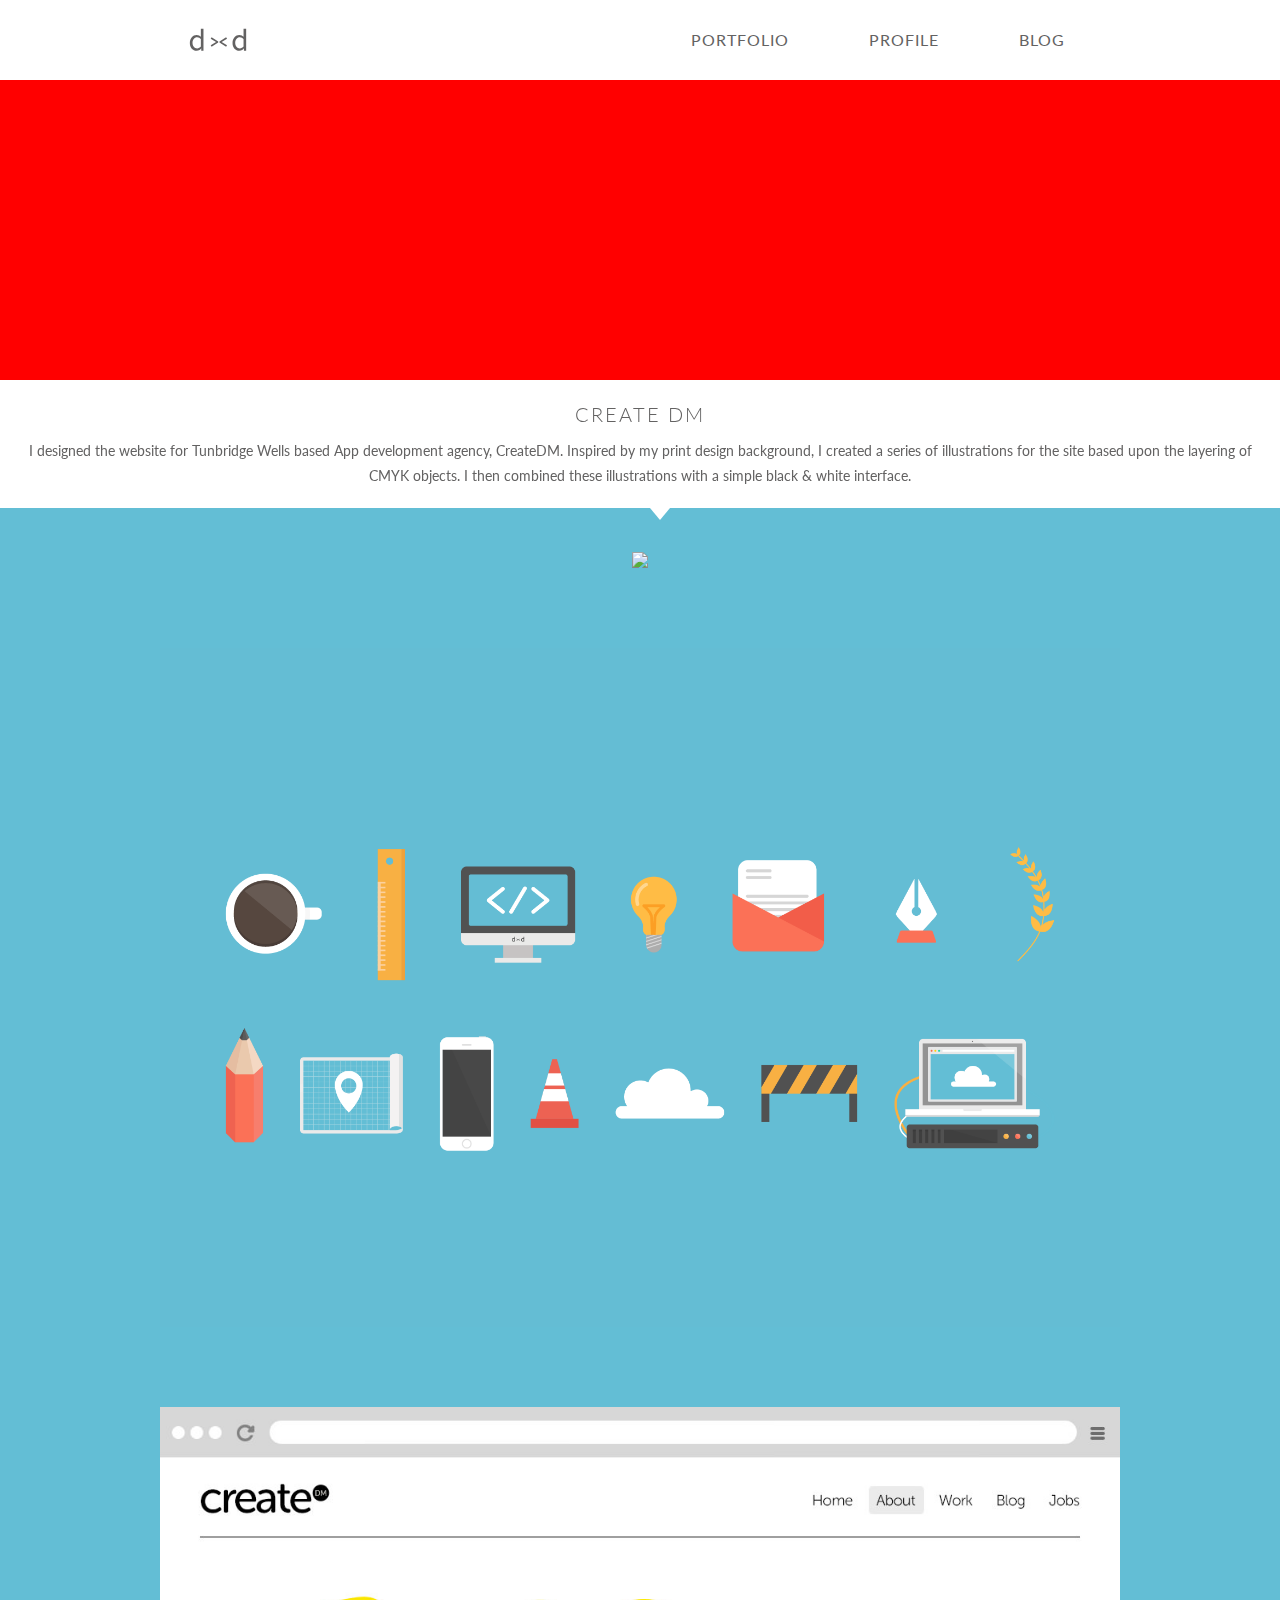
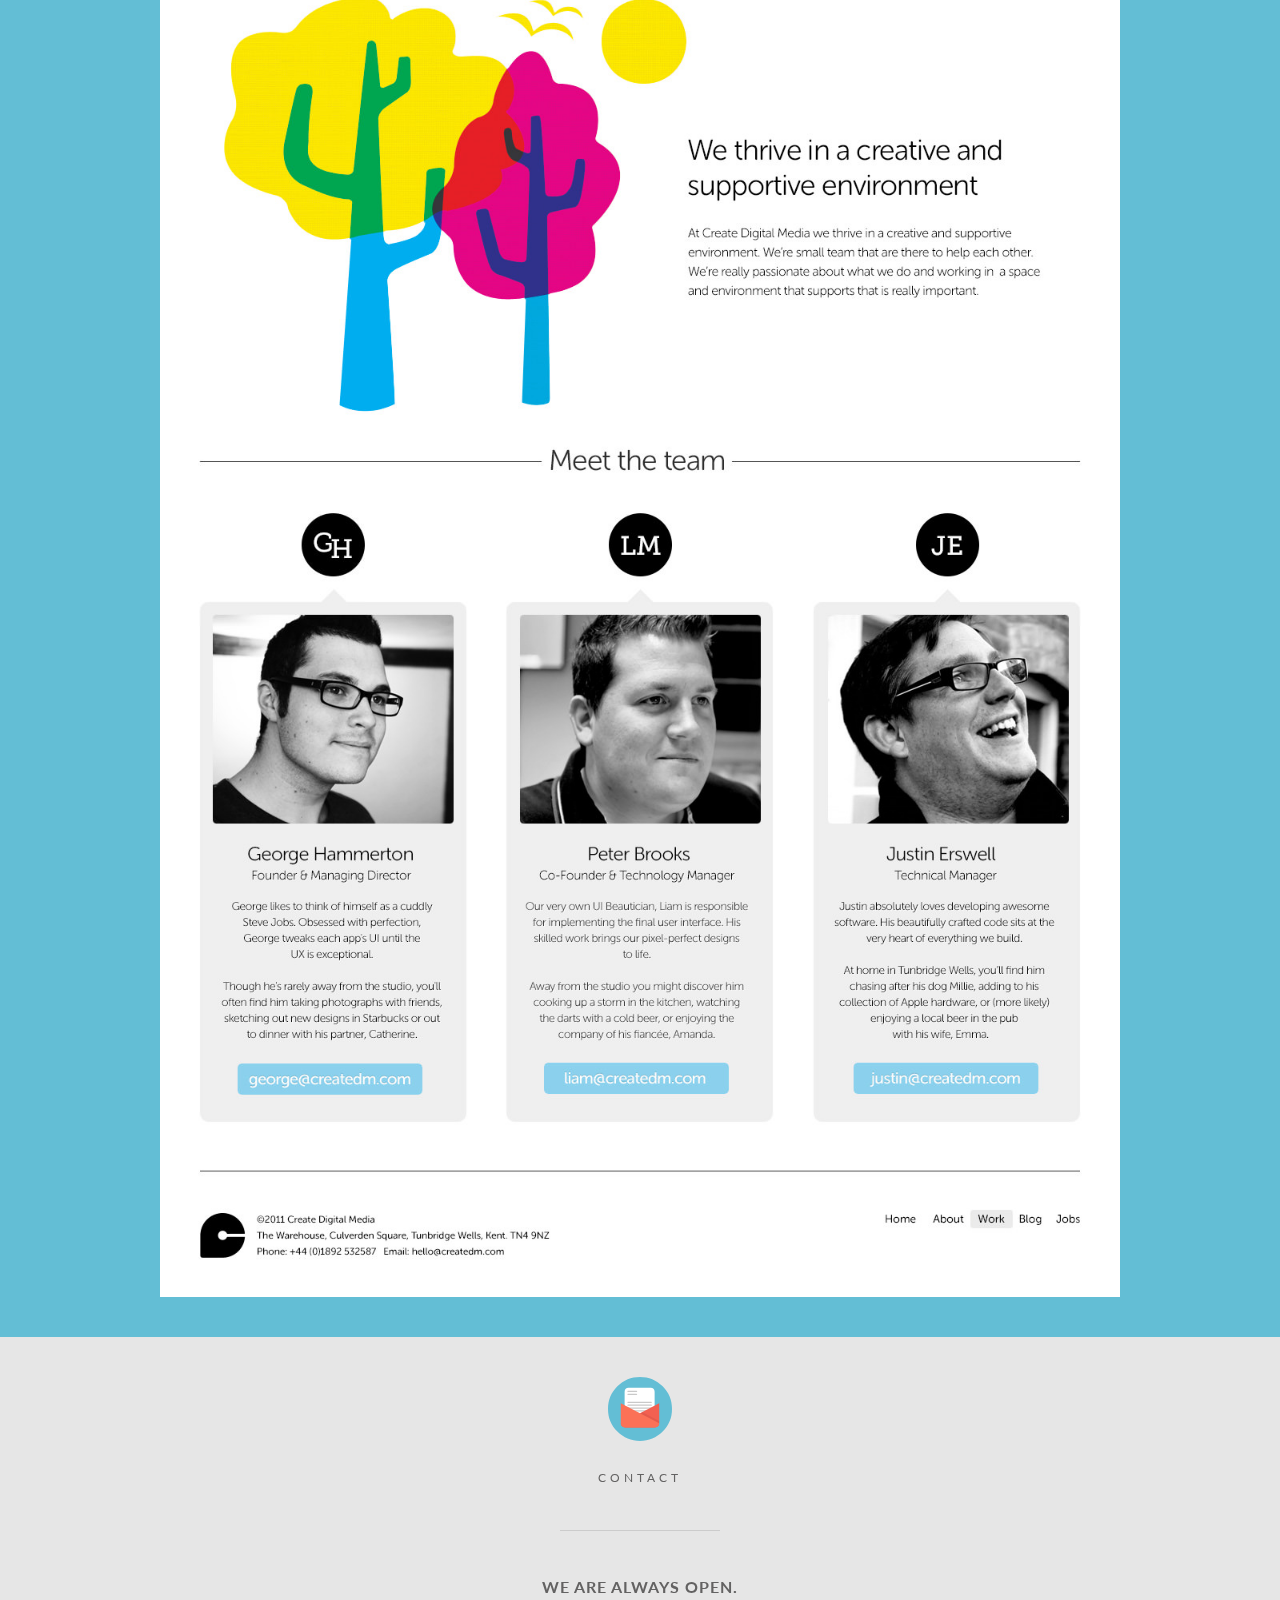
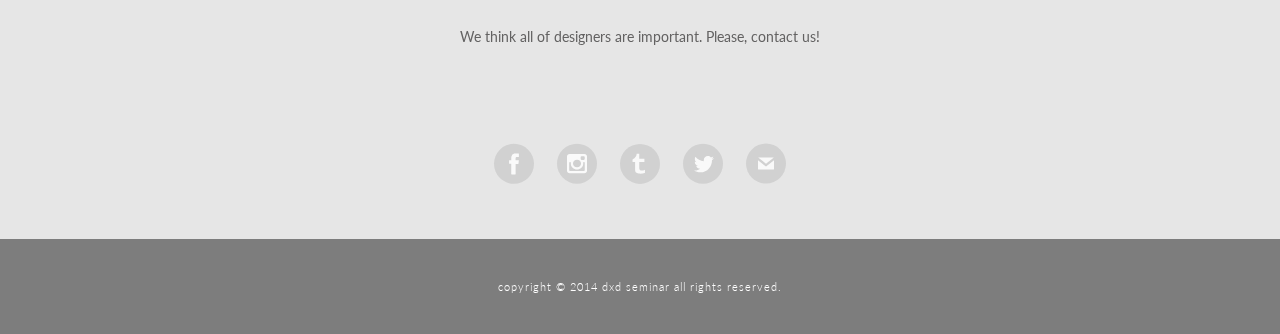
==== commit 59cfffd4: "아이콘이랑 이것저것 추가" ====
--- a/detail.html
+++ b/detail.html
@@ -109,14 +109,14 @@
                 </dd>
             </dl>
         </header>
-        <article class="x-bg-silver">
+        <article class="x-bg-blue">
             <i class="x-arrow"></i>
             <ul>
                 <li>
                     <img src="img/2.png"/>
                 </li>
                 <li>
-                    <img src="img/3.gif"/>
+                    <img src="img/3.png"/>
                 </li>
                 <li>
                     <img src="img/4.jpg"/>
--- a/css/main.css
+++ b/css/main.css
@@ -137,7 +137,7 @@
    코드 내에서 지속적으로 동일하게 나오는 스타일들은 클래스로 묶어두는 것이 편리합니다. - Lier, 2014. 6. 23. 오후 5:05 */
 
 .x-bg-white {
-    color: rgba(51, 51, 50, 1);
+    color: rgba(99, 98, 98, 1);
     background-color: white;
 }
 
@@ -217,7 +217,7 @@
    모르겠다면 일단 아래의 두 값을 바꿔보면서 마우스를 올렸다 내려보세요. - Lier, 2014. 6. 23. 오후 6:52 */
 
 header.x-major nav ul li a {
-    color: rgba(51, 51, 50, 1);
+    color: rgba(99, 98, 98, 1);
     letter-spacing: 1px;
     text-transform: uppercase;
     transition: all 0.3s ease-in;
@@ -297,7 +297,7 @@
 
 section.x-major .x-symbol .x-title {
     font-size: 12px;
-    font-weight: normal;
+    font-weight: 700;
     letter-spacing: 4px;
     text-transform: uppercase;
     margin-top: 24px;
@@ -340,6 +340,7 @@
     margin-bottom: 10px;
     font-size: 16px;
     font-weight: 700;
+    letter-spacing: 1px;
 }
 
 section.x-major article#x-profile ul.x-members li .x-appearance dd {
@@ -354,8 +355,13 @@
 section.x-major article#x-profile ul.x-members li .x-about p {
     padding-bottom: 10px;
     font-weight: 300;
-    text-align: justify;
+    text-align: left;
     line-height: 150%;
+}
+
+section.x-major article#x-profile ul.x-members li .x-about p:last-child {
+    font-weight: 400;
+    letter-spacing: 1px;
 }
 
 /* x-work 클래스로 분기되는 article 요소와 그 하위 요소들의 스타일을 지정합니다. - Lier, 2014. 6. 24. 오후 12:58 */
@@ -523,7 +529,7 @@
 footer.x-major .x-contact .x-symbol .x-icon {
     width: 64px;
     height: 64px;
-    background-image: url('ico_contant@2x.png');
+    background-image: url('symbol-contact.svg');
 }
 
 footer.x-major .x-contact hr {
@@ -543,6 +549,7 @@
     font-weight: bold;
     text-transform: uppercase;
     margin-bottom: 28px;
+    letter-spacing: 1px;
 }
 
 footer.x-major .x-contact address ul li {
@@ -590,6 +597,8 @@
 footer.x-major .x-copyright {
     padding: 40px;
     font-weight: 300;
+    font-size: 11px;
+    letter-spacing: 1px;
 }
 
 /* Lier, 2014. 6. 24. 오후 2:30 ==============================================
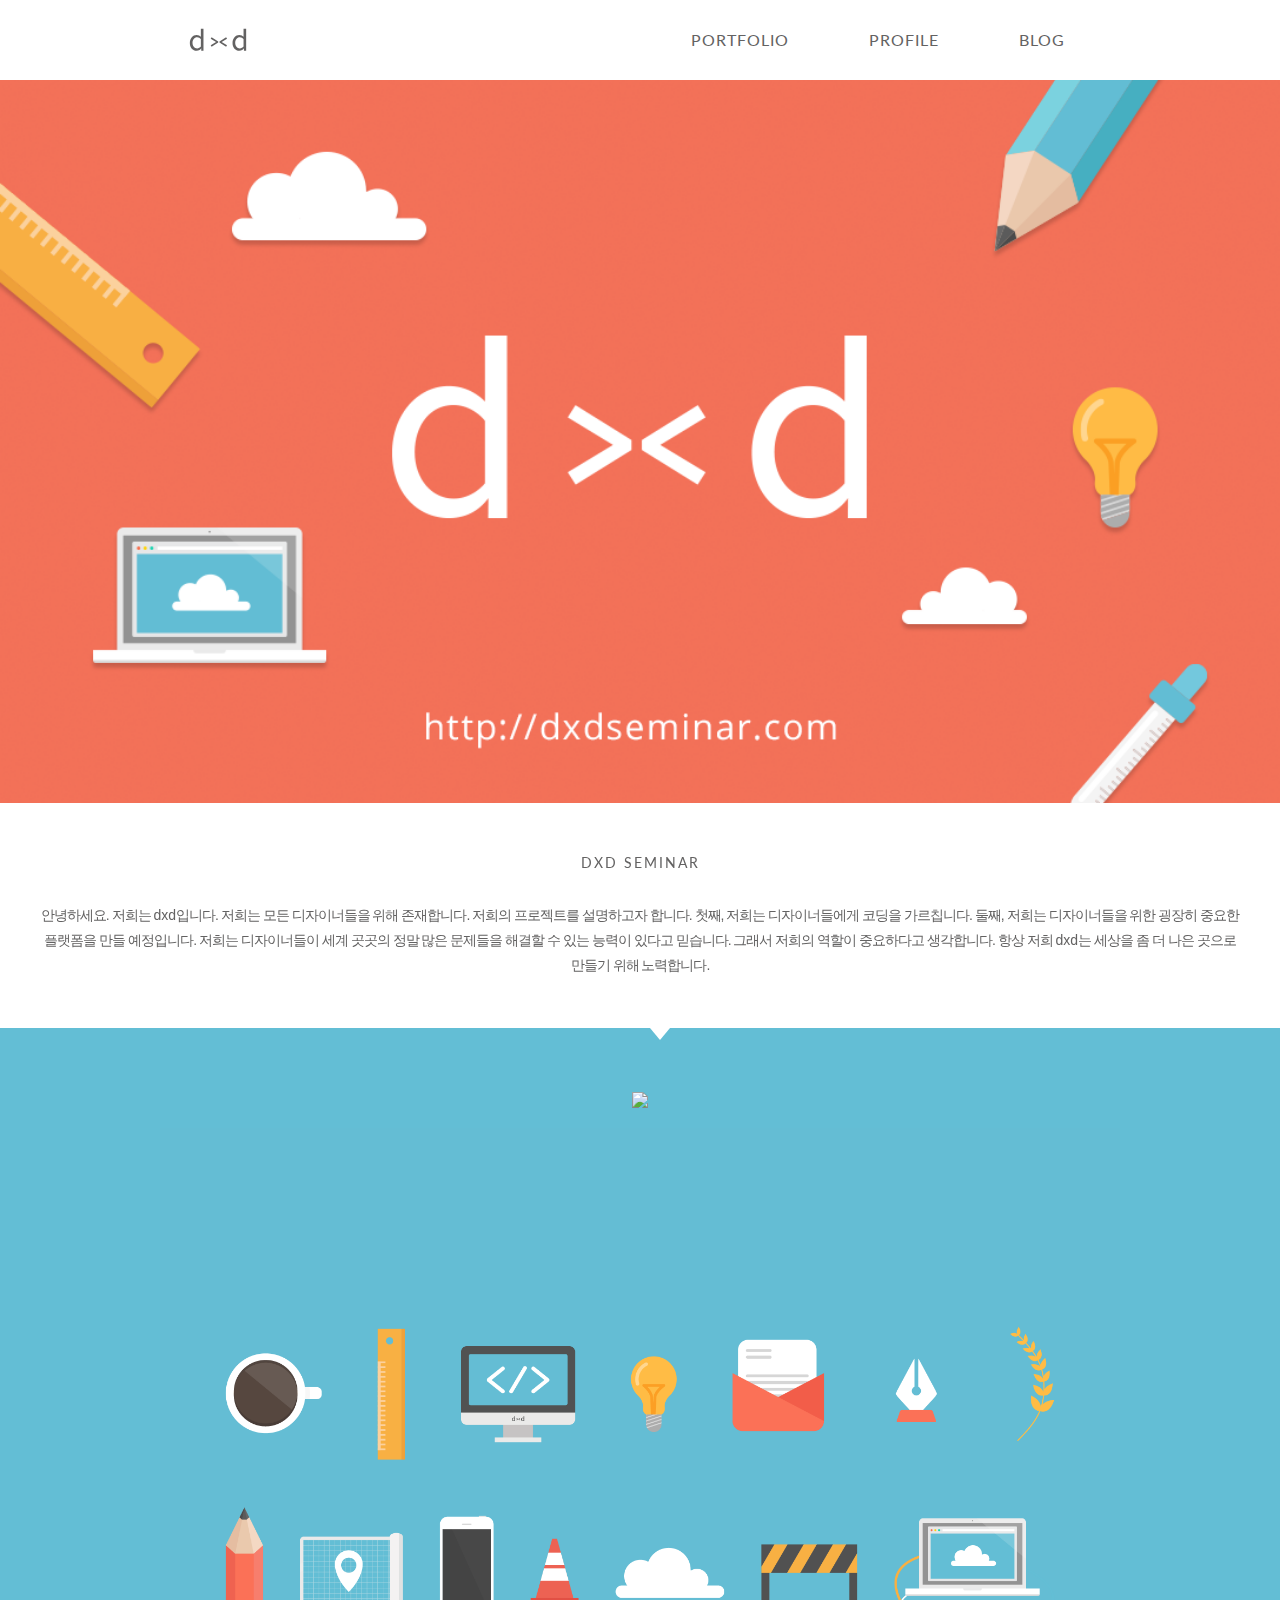
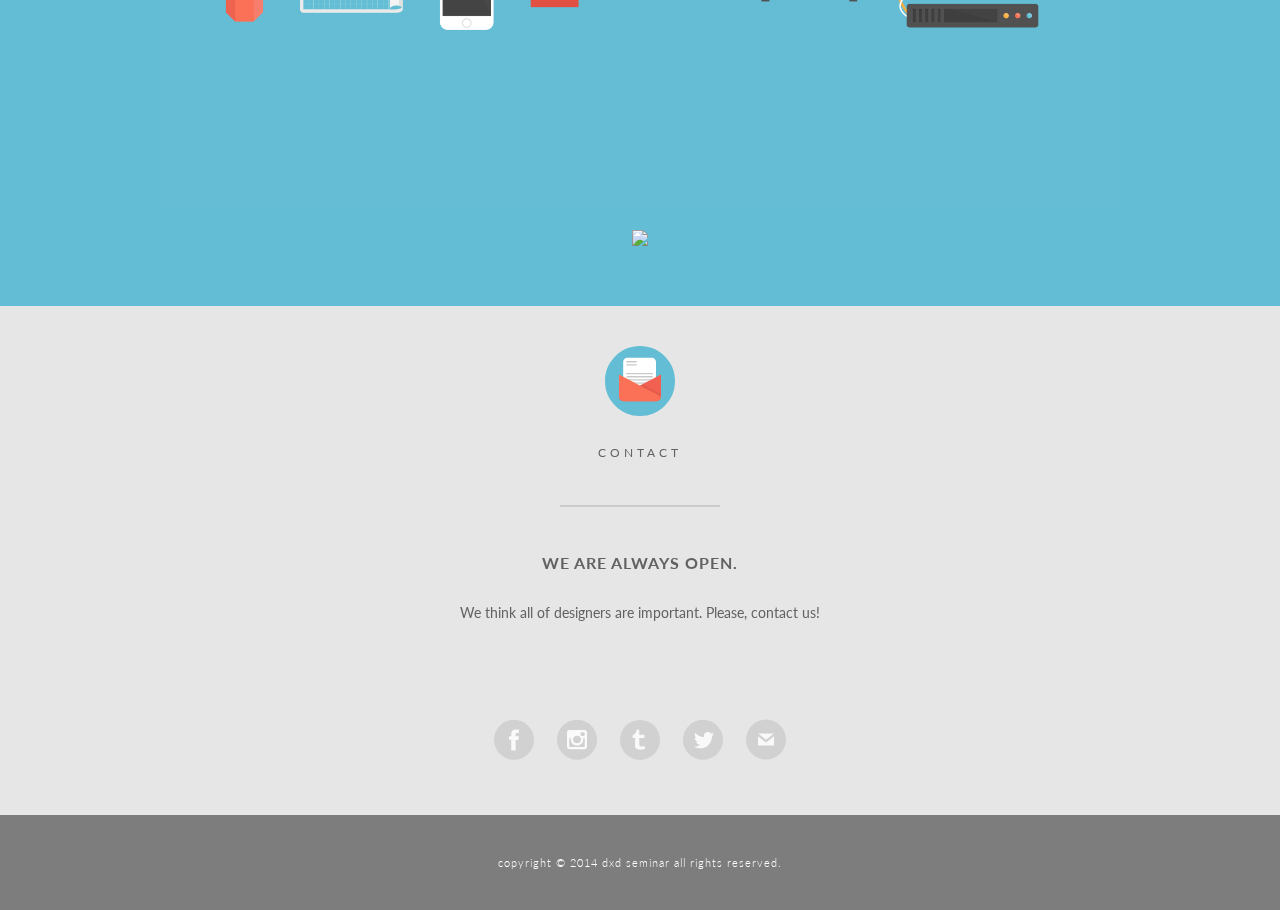
==== commit 85a12198: "detail.html 완료" ====
--- a/detail.html
+++ b/detail.html
@@ -96,16 +96,17 @@
     <section class="x-major x-portfolio-detail">
         <header class="x-bg-white">
             <div class="x-identity">
+                <img src="img/1.png" width="100%"/>
             </div>
             <dl>
                 <dt>
-                    create dm
+                    dxd seminar
                 </dt>
-                <dd>
-                    I designed the website for Tunbridge Wells based App development agency, CreateDM. Inspired by my
-                    print
-                    design background, I created a series of illustrations for the site based upon the layering of CMYK
-                    objects. I then combined these illustrations with a simple black & white interface.
+                <dd class="x-korean">
+                    안녕하세요. 저희는 <span class="x-english">dxd</span>입니다. 저희는 모든 디자이너들을 위해 존재합니다. 저희의 프로젝트를 설명하고자 합니다. 첫째, 저희는 디자이너들에게 코딩을 가르칩니다.
+                    둘째, 저희는 디자이너들을 위한 굉장히 중요한 플랫폼을 만들 예정입니다.
+                    저희는 디자이너들이 세계 곳곳의 정말 많은 문제들을 해결할 수 있는 능력이 있다고 믿습니다.
+                    그래서 저희의 역할이 중요하다고 생각합니다. 항상 저희 <span class="x-english">dxd</span>는 세상을 좀 더 나은 곳으로 만들기 위해 노력합니다.
                 </dd>
             </dl>
         </header>
@@ -119,7 +120,7 @@
                     <img src="img/3.png"/>
                 </li>
                 <li>
-                    <img src="img/4.jpg"/>
+                    <img src="img/4.png"/>
                 </li>
             </ul>
         </article>
--- a/css/main.css
+++ b/css/main.css
@@ -47,7 +47,7 @@
     display: block;
     height: 1px;
     border: 0;
-    border-top: 1px solid #ccc;
+    border-top: 2px solid #ccc;
     margin: 1em 0;
     padding: 0;
 }
@@ -133,6 +133,20 @@
     display: block;
 }
 
+/* 한글과 영문이 번갈아 쓰이는 곳에서 사용할 폰트를 클래스로 정의합니다. - Jihye, 2014. 7. 5. 오후 1:17 */
+
+.x-english {
+    letter-spacing: 0;
+}
+
+.x-korean {
+    font-family: 'Nanum Gothic', sans-serif;
+    letter-spacing: -1px;
+    font-size: 14px;
+    line-height: 1.8;
+}
+
+
 /* 어플리케이션 내에서 사용되는 주요 배경 색상과 그에 걸맞는 텍스트 색상을 클래스 형태로 작성합니다. 이와같이
    코드 내에서 지속적으로 동일하게 나오는 스타일들은 클래스로 묶어두는 것이 편리합니다. - Lier, 2014. 6. 23. 오후 5:05 */
 
@@ -349,7 +363,7 @@
 }
 
 section.x-major article#x-profile ul.x-members li hr {
-    border-color: white;
+    border-color: #f1f1f1;
 }
 
 section.x-major article#x-profile ul.x-members li .x-about p {
@@ -454,20 +468,24 @@
    ========================================================================== */
 
 section.x-major.x-portfolio-detail header .x-identity {
-    height: 300px;
-    background-color: red;
+
+
+}
+
+section.x-major.x-portfolio-detail header dt {
+    text-align: center;
 }
 
 section.x-major.x-portfolio-detail header dl {
-    padding: 20px;
+    padding: 50px 40px;
     margin: 0 auto;
-    text-align: center;
+    text-align: left;
 }
 
 section.x-major.x-portfolio-detail header dl dt {
-    padding: 0 0 10px 0;
-    font-size: 20px;
-    font-weight: 300;
+    padding: 0 0 30px 0;
+    font-size: 14px;
+    font-weight: 400;
     letter-spacing: 2px;
     text-transform: uppercase;
 }
@@ -494,8 +512,13 @@
     border-color: white transparent transparent transparent;
 }
 
+
+section.x-major.x-portfolio-detail article ul {
+    padding: 50px 0;
+}
+
 section.x-major.x-portfolio-detail article ul li {
-    padding: 40px 20px;
+    padding: 10px 0;
 }
 
 section.x-major.x-portfolio-detail article ul li img {
@@ -527,8 +550,8 @@
 }
 
 footer.x-major .x-contact .x-symbol .x-icon {
-    width: 64px;
-    height: 64px;
+    width: 70px;
+    height: 70px;
     background-image: url('symbol-contact.svg');
 }
 
@@ -617,7 +640,10 @@
 aside.x-major p,
 aside.x-major a {
     color: rgba(51, 51, 50, 1);
-    font-size: 20px;
+    font-size: 13px;
+    letter-spacing: 1px;
+
+
 }
 
 /* aside 요소를 효과적으로 표현하기 위해 main 요소를 사용합니다. 기본적으로는 비주얼적으로 아무런 영향을
@@ -798,6 +824,10 @@
         float: left;
         width: 50%;
     }
+
+    section.x-major.x-portfolio-detail header dl {
+        text-align: center;
+    }
 }
 
 @media print,
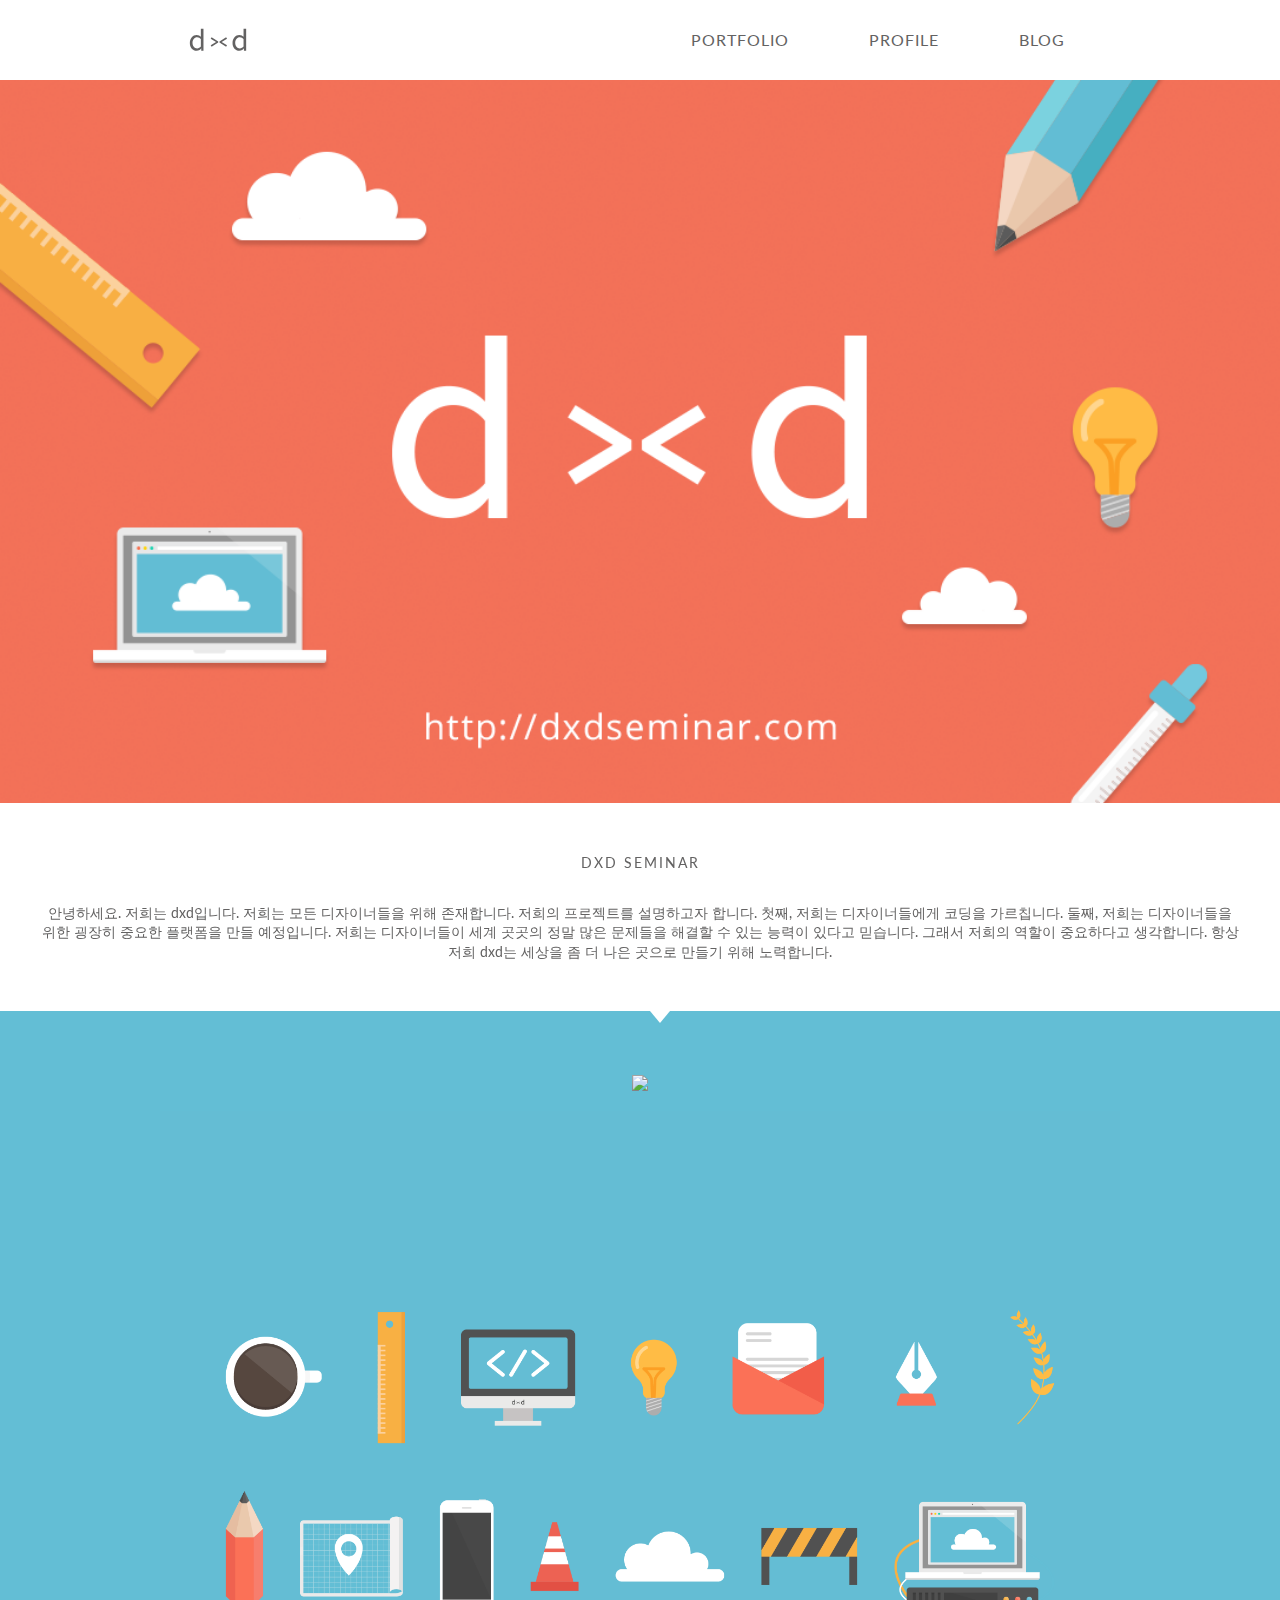
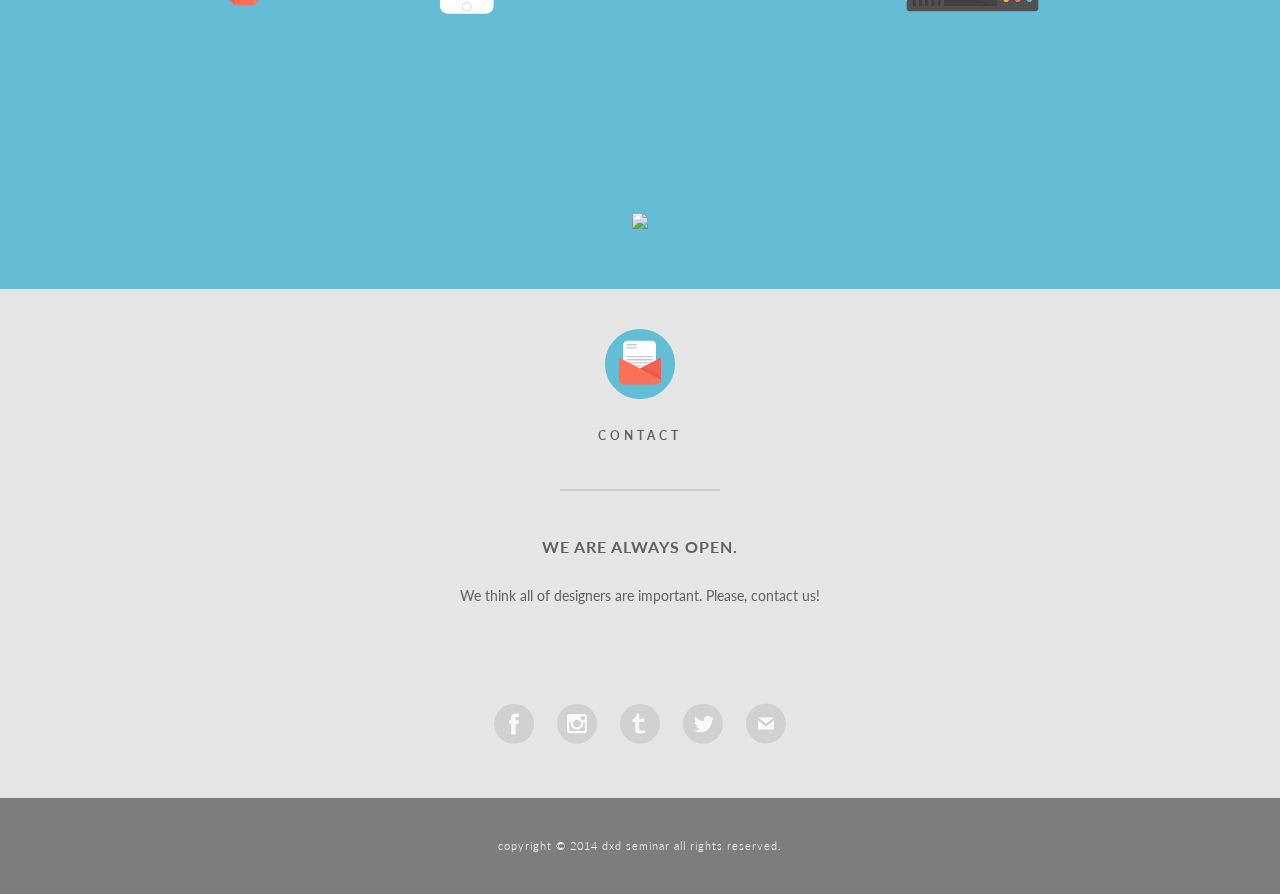
==== commit c8a7a8fc: "index.html 완료" ====
--- a/detail.html
+++ b/detail.html
@@ -102,11 +102,11 @@
                 <dt>
                     dxd seminar
                 </dt>
-                <dd class="x-korean">
-                    안녕하세요. 저희는 <span class="x-english">dxd</span>입니다. 저희는 모든 디자이너들을 위해 존재합니다. 저희의 프로젝트를 설명하고자 합니다. 첫째, 저희는 디자이너들에게 코딩을 가르칩니다.
+                <dd>
+                    안녕하세요. 저희는 dxd입니다. 저희는 모든 디자이너들을 위해 존재합니다. 저희의 프로젝트를 설명하고자 합니다. 첫째, 저희는 디자이너들에게 코딩을 가르칩니다.
                     둘째, 저희는 디자이너들을 위한 굉장히 중요한 플랫폼을 만들 예정입니다.
                     저희는 디자이너들이 세계 곳곳의 정말 많은 문제들을 해결할 수 있는 능력이 있다고 믿습니다.
-                    그래서 저희의 역할이 중요하다고 생각합니다. 항상 저희 <span class="x-english">dxd</span>는 세상을 좀 더 나은 곳으로 만들기 위해 노력합니다.
+                    그래서 저희의 역할이 중요하다고 생각합니다. 항상 저희 dxd는 세상을 좀 더 나은 곳으로 만들기 위해 노력합니다.
                 </dd>
             </dl>
         </header>
--- a/css/main.css
+++ b/css/main.css
@@ -110,7 +110,7 @@
 
 body {
     color: rgba(51, 51, 50, 1);
-    font-family: 'Lato', sans-serif;
+    font-family: 'Lato', 'nanum gothic', sans-serif;
     font-size: 14px;
     font-weight: 400;
     word-wrap: break-word;
@@ -132,20 +132,6 @@
 .x-mobile {
     display: block;
 }
-
-/* 한글과 영문이 번갈아 쓰이는 곳에서 사용할 폰트를 클래스로 정의합니다. - Jihye, 2014. 7. 5. 오후 1:17 */
-
-.x-english {
-    letter-spacing: 0;
-}
-
-.x-korean {
-    font-family: 'Nanum Gothic', sans-serif;
-    letter-spacing: -1px;
-    font-size: 14px;
-    line-height: 1.8;
-}
-
 
 /* 어플리케이션 내에서 사용되는 주요 배경 색상과 그에 걸맞는 텍스트 색상을 클래스 형태로 작성합니다. 이와같이
    코드 내에서 지속적으로 동일하게 나오는 스타일들은 클래스로 묶어두는 것이 편리합니다. - Lier, 2014. 6. 23. 오후 5:05 */
@@ -336,14 +322,48 @@
     text-align: center;
 }
 
-section.x-major article#x-profile ul.x-members li a {
+section.x-major article#x-profile ul.x-members li .thumb-kang {
     width: 100px;
     height: 100px;
     margin-bottom: 24px;
     display: inline-block;
     border-radius: 100%;
     background-color: white;
-}
+    background: url('../img/kang.png');
+}
+
+section.x-major article#x-profile ul.x-members li .thumb-jihye {
+    width: 100px;
+    height: 100px;
+    margin-bottom: 24px;
+    display: inline-block;
+    border-radius: 100%;
+    background-color: white;
+    background: url('../img/leejihye.png');
+}
+
+section.x-major article#x-profile ul.x-members li .thumb-jang{
+    width: 100px;
+    height: 100px;
+    margin-bottom: 24px;
+    display: inline-block;
+    border-radius: 100%;
+    background-color: white;
+    background: url('../img/jang.png');
+}
+
+section.x-major article#x-profile ul.x-members li .thumb-yang {
+    width: 100px;
+    height: 100px;
+    margin-bottom: 24px;
+    display: inline-block;
+    border-radius: 100%;
+    background-color: white;
+    background: url('../img/yang.png');
+}
+
+
+
 
 section.x-major article#x-profile ul.x-members li .x-appearance {
     text-align: left;
@@ -367,16 +387,19 @@
 }
 
 section.x-major article#x-profile ul.x-members li .x-about p {
+    font-size: 12px;
     padding-bottom: 10px;
     font-weight: 300;
     text-align: left;
-    line-height: 150%;
+    line-height: 170%;
+
 }
 
 section.x-major article#x-profile ul.x-members li .x-about p:last-child {
     font-weight: 400;
     letter-spacing: 1px;
 }
+
 
 /* x-work 클래스로 분기되는 article 요소와 그 하위 요소들의 스타일을 지정합니다. - Lier, 2014. 6. 24. 오후 12:58 */
 
@@ -467,22 +490,8 @@
    메이저 섹션 >> 디테일
    ========================================================================== */
 
-section.x-major.x-portfolio-detail header .x-identity {
-
-
-}
-
 section.x-major.x-portfolio-detail header dt {
     text-align: center;
-}
-
-section.x-major.x-portfolio-detail header dl {
-    padding: 50px 40px;
-    margin: 0 auto;
-    text-align: left;
-}
-
-section.x-major.x-portfolio-detail header dl dt {
     padding: 0 0 30px 0;
     font-size: 14px;
     font-weight: 400;
@@ -490,9 +499,10 @@
     text-transform: uppercase;
 }
 
-section.x-major.x-portfolio-detail header dl dd {
-    font-size: 14px;
-    line-height: 1.8;
+section.x-major.x-portfolio-detail header dl {
+    padding: 50px 40px;
+    margin: 0 auto;
+    text-align: left;
 }
 
 section.x-major.x-portfolio-detail article {
@@ -544,7 +554,7 @@
 footer.x-major .x-contact .x-symbol .x-title {
     margin-top: 24px;
     font-size: 12px;
-    font-weight: 400;
+    font-weight: 700;
     letter-spacing: 4px;
     text-transform: uppercase;
 }
